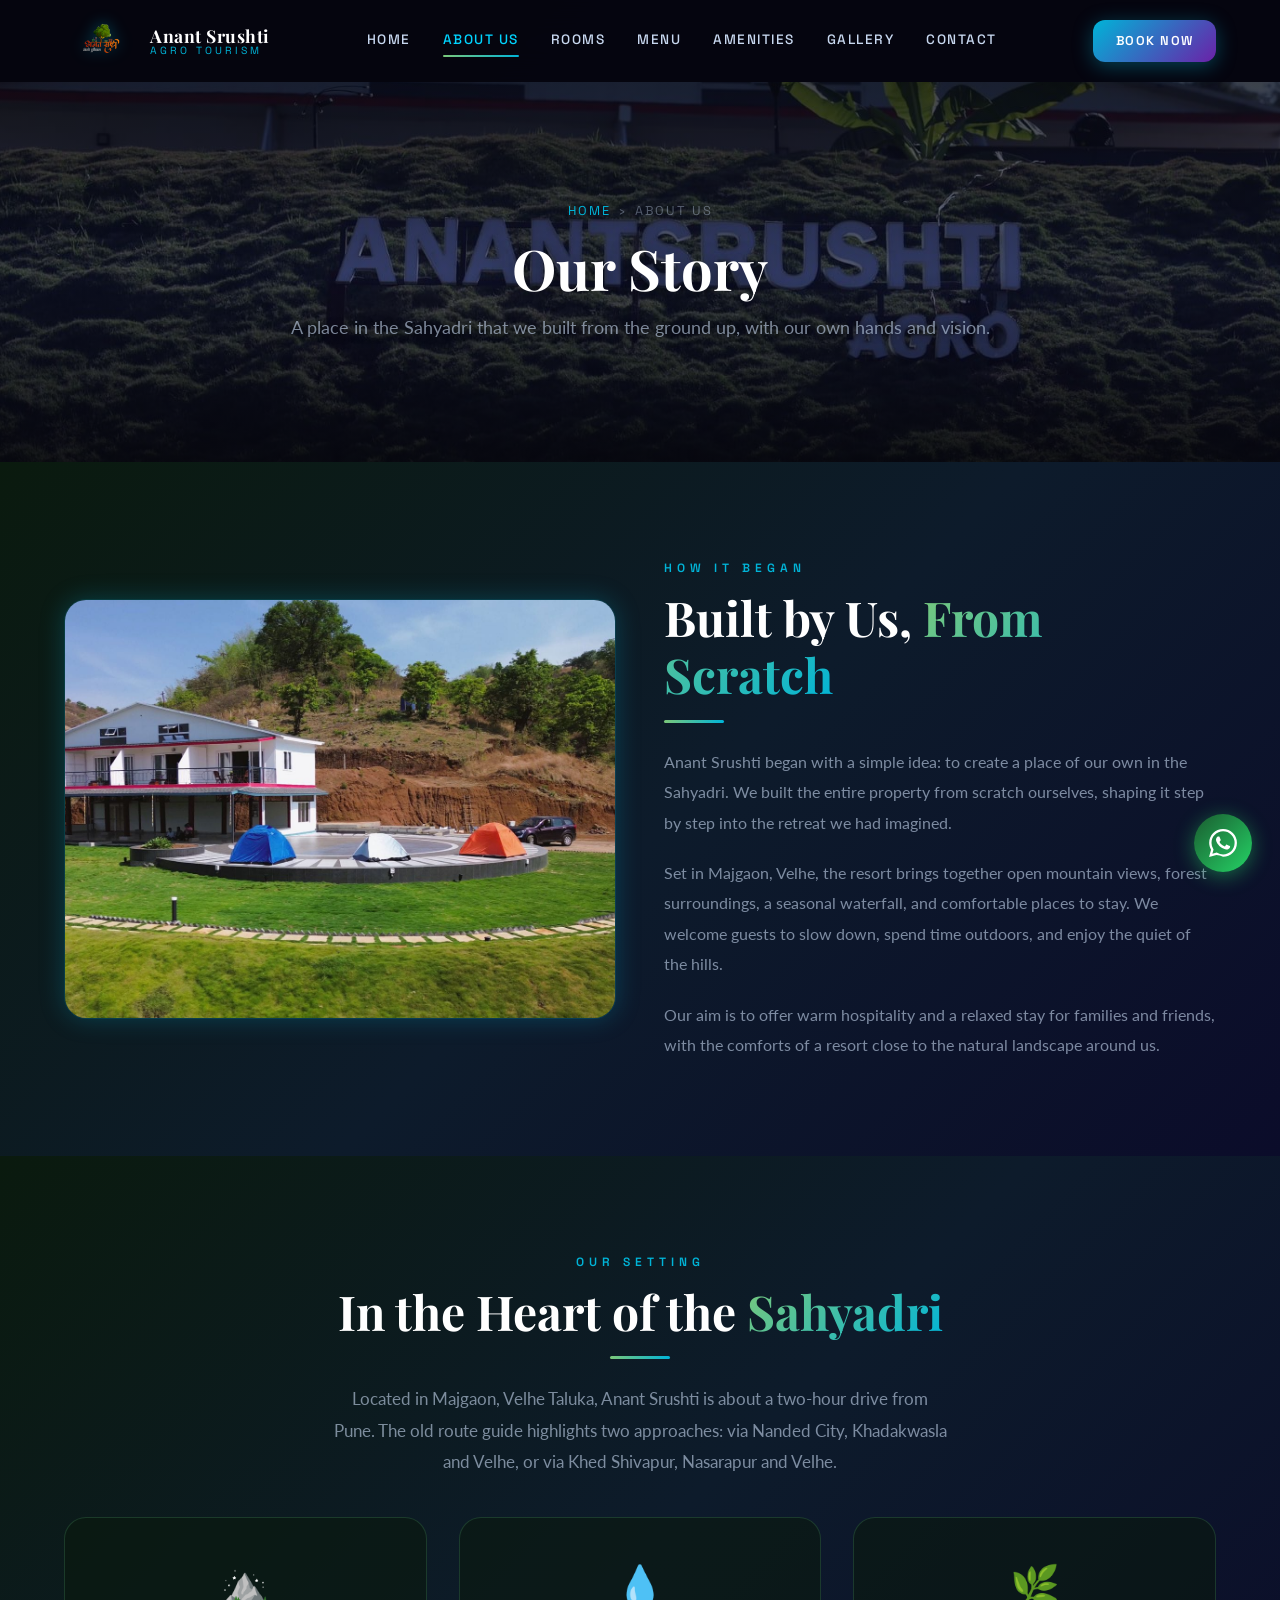
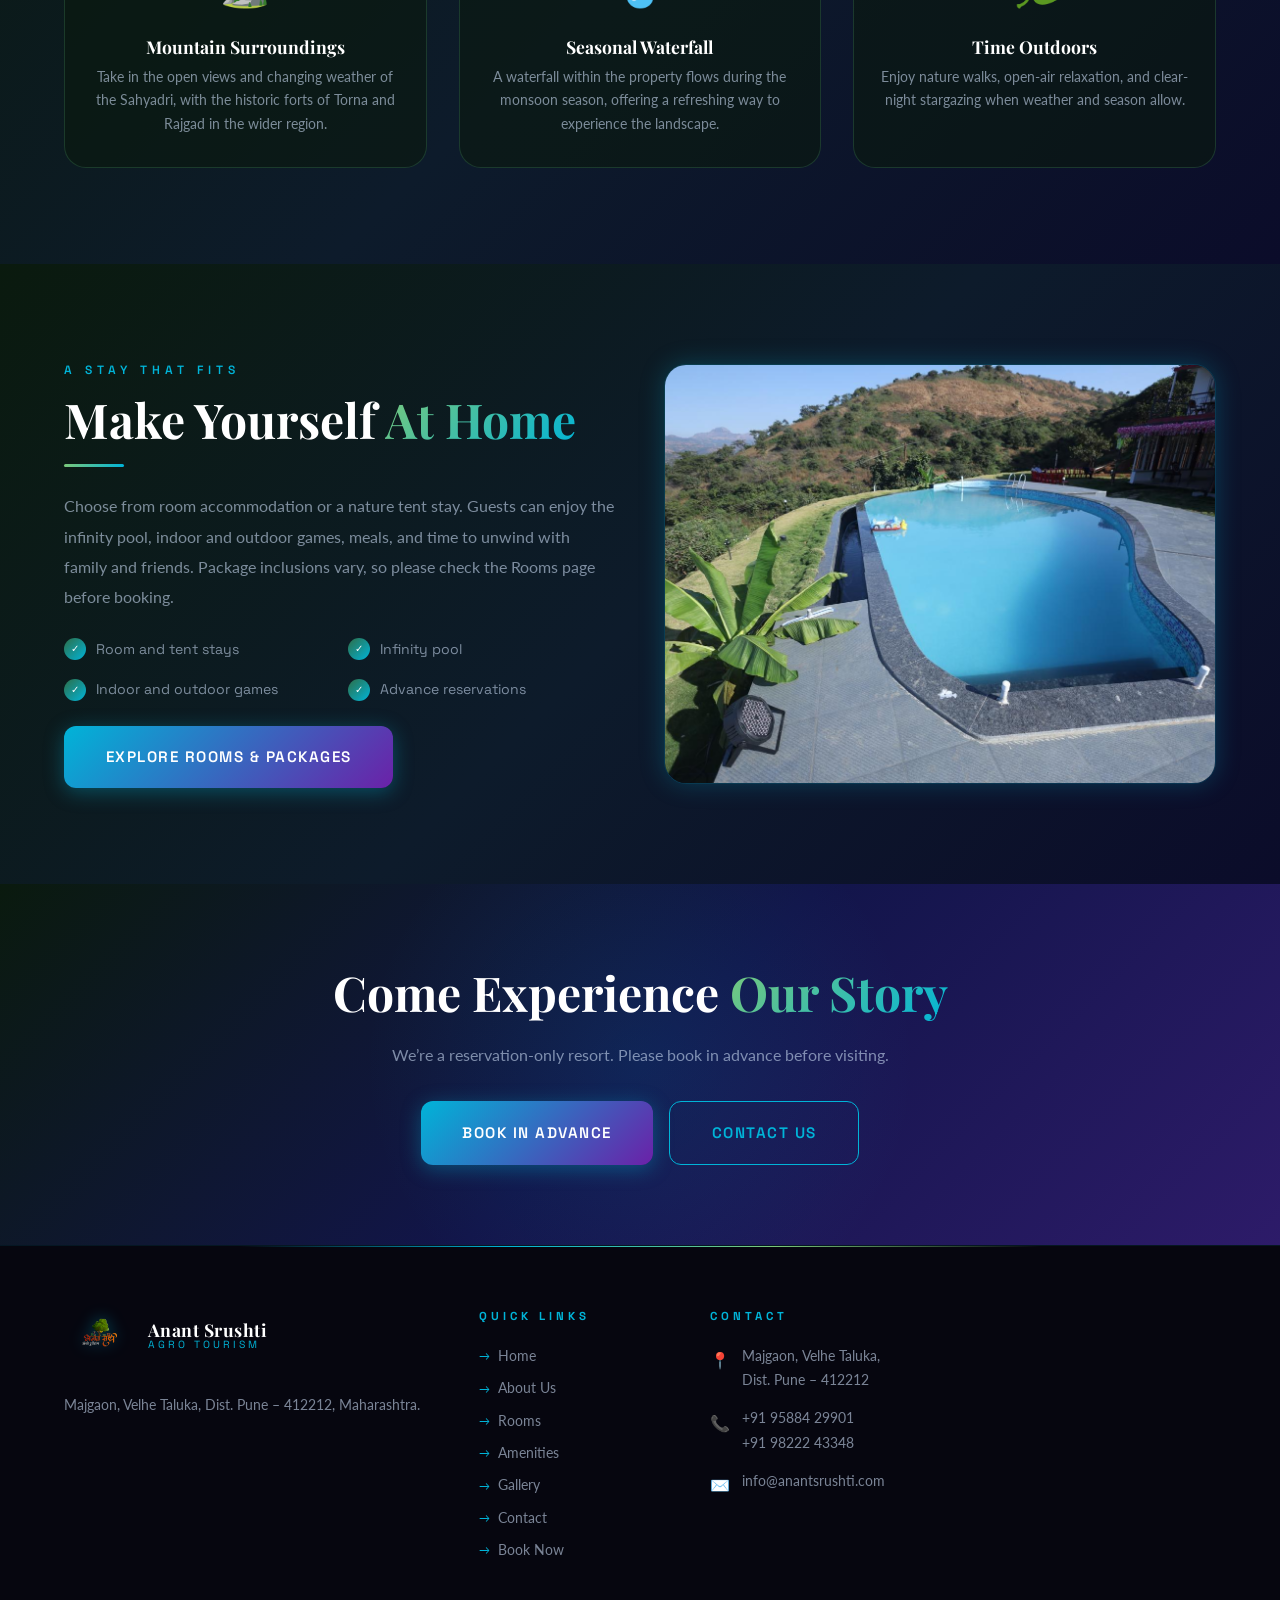
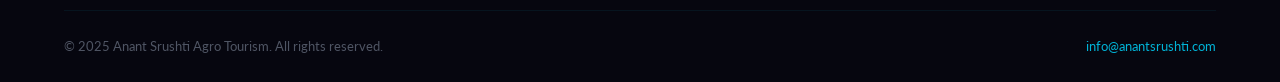
==== about.html @ 3a4d93ff "Update hotel website and booking assets Co-authored-by: Copilot <223556219+Copilot@users.noreply.git" ====
<!DOCTYPE html>
<html lang="en">
<head>
  <meta charset="UTF-8" />
  <meta name="viewport" content="width=device-width, initial-scale=1.0" />
  <meta name="description" content="Discover the story of Anant Srushti Agro Tourism in Majgaon, Velhe — a nature retreat near Pune built from the ground up by its owners." />
  <title>About Us | Anant Srushti Agro Tourism</title>
  <link rel="icon" href="assets/images/logo.png" />
  <link rel="stylesheet" href="assets/css/style.css" />
</head>
<body>
  <nav class="navbar solid" id="navbar">
    <div class="nav-container">
      <a href="index.html" class="nav-logo"><img src="assets/images/logo.png" alt="Anant Srushti Logo" /><div class="nav-logo-text"><span class="nav-logo-name">Anant Srushti</span><span class="nav-logo-sub">Agro Tourism</span></div></a>
      <div class="nav-links">
        <a href="index.html">Home</a><a href="about.html" class="active">About Us</a><a href="rooms.html">Rooms</a><a href="menu.html">Menu</a><a href="amenities.html">Amenities</a><a href="gallery.html">Gallery</a><a href="contact.html">Contact</a>
      </div>
      <a href="booking.html" class="btn btn-primary btn-sm nav-cta">Book Now</a>
      <button class="hamburger" id="hamburger" aria-label="Menu"><span></span><span></span><span></span></button>
    </div>
  </nav>
  <div class="mobile-nav" id="mobileNav">
    <a href="index.html">Home</a><a href="about.html" class="active">About Us</a><a href="rooms.html">Rooms</a><a href="menu.html">Menu</a><a href="amenities.html">Amenities</a><a href="gallery.html">Gallery</a><a href="contact.html">Contact</a><a href="booking.html" class="btn btn-primary">Book Now</a>
  </div>

  <section class="page-hero">
    <div class="page-hero-bg" style="background-image:url('Images/IMG-20261104-WA0021.jpg');"></div>
    <div class="page-hero-overlay"></div>
    <div class="container"><div class="page-hero-content">
      <div class="breadcrumb"><a href="index.html">Home</a><span>›</span><span>About Us</span></div>
      <h1>Our <span class="grad-text">Story</span></h1>
      <p>A place in the Sahyadri that we built from the ground up, with our own hands and vision.</p>
    </div></div>
  </section>

  <section class="section" style="background:linear-gradient(180deg,var(--space-deep),var(--nature-dark));">
    <div class="container">
      <div class="grid-2" style="align-items:center;gap:3rem;">
        <div data-animate="left">
          <img src="Images/Drone%20pic%201.jpg" alt="Anant Srushti set among the Sahyadri hills" loading="lazy" style="width:100%;height:420px;object-fit:cover;border-radius:var(--radius-lg);border:1px solid var(--border-glow);box-shadow:var(--shadow-glow);" />
        </div>
        <div data-animate="right">
          <span class="section-label">How It Began</span>
          <h2 class="section-title">Built by Us, <span class="grad-text">From Scratch</span></h2>
          <div class="divider"></div>
          <p style="color:var(--text-muted);line-height:1.9;margin-bottom:1.25rem;">Anant Srushti began with a simple idea: to create a place of our own in the Sahyadri. We built the entire property from scratch ourselves, shaping it step by step into the retreat we had imagined.</p>
          <p style="color:var(--text-muted);line-height:1.9;margin-bottom:1.25rem;">Set in Majgaon, Velhe, the resort brings together open mountain views, forest surroundings, a seasonal waterfall, and comfortable places to stay. We welcome guests to slow down, spend time outdoors, and enjoy the quiet of the hills.</p>
          <p style="color:var(--text-muted);line-height:1.9;">Our aim is to offer warm hospitality and a relaxed stay for families and friends, with the comforts of a resort close to the natural landscape around us.</p>
        </div>
      </div>
    </div>
  </section>

  <section class="section section-nature">
    <div class="container">
      <div class="text-center" style="margin-bottom:2.5rem;">
        <span class="section-label" data-animate>Our Setting</span>
        <h2 class="section-title" data-animate>In the Heart of the <span class="grad-text">Sahyadri</span></h2>
        <div class="divider center" data-animate></div>
        <p class="section-subtitle" style="margin:0 auto;" data-animate>Located in Majgaon, Velhe Taluka, Anant Srushti is about a two-hour drive from Pune. The old route guide highlights two approaches: via Nanded City, Khadakwasla and Velhe, or via Khed Shivapur, Nasarapur and Velhe.</p>
      </div>
      <div class="grid-3 stagger-children">
        <article class="amenity-card" data-animate><span class="amenity-icon">⛰️</span><h3>Mountain Surroundings</h3><p>Take in the open views and changing weather of the Sahyadri, with the historic forts of Torna and Rajgad in the wider region.</p></article>
        <article class="amenity-card" data-animate><span class="amenity-icon">💧</span><h3>Seasonal Waterfall</h3><p>A waterfall within the property flows during the monsoon season, offering a refreshing way to experience the landscape.</p></article>
        <article class="amenity-card" data-animate><span class="amenity-icon">🌿</span><h3>Time Outdoors</h3><p>Enjoy nature walks, open-air relaxation, and clear-night stargazing when weather and season allow.</p></article>
      </div>
    </div>
  </section>

  <section class="section" style="background:linear-gradient(180deg,var(--space-deep),var(--space-dark));">
    <div class="container">
      <div class="grid-2" style="align-items:center;gap:3rem;">
        <div data-animate="left">
          <span class="section-label">A Stay That Fits</span>
          <h2 class="section-title">Make Yourself <span class="grad-text">At Home</span></h2>
          <div class="divider"></div>
          <p style="color:var(--text-muted);line-height:1.9;margin-bottom:1.5rem;">Choose from room accommodation or a nature tent stay. Guests can enjoy the infinity pool, indoor and outdoor games, meals, and time to unwind with family and friends. Package inclusions vary, so please check the Rooms page before booking.</p>
          <div class="about-features">
            <div class="about-feature"><span class="check">✓</span> Room and tent stays</div>
            <div class="about-feature"><span class="check">✓</span> Infinity pool</div>
            <div class="about-feature"><span class="check">✓</span> Indoor and outdoor games</div>
            <div class="about-feature"><span class="check">✓</span> Advance reservations</div>
          </div>
          <a href="rooms.html" class="btn btn-primary btn-lg" style="margin-top:1.5rem;">Explore Rooms &amp; Packages</a>
        </div>
        <div data-animate="right"><img src="Images/IMG-20261104-WA0019.jpg" alt="Infinity pool at Anant Srushti" loading="lazy" style="width:100%;height:420px;object-fit:cover;border-radius:var(--radius-lg);border:1px solid var(--border-glow);box-shadow:var(--shadow-glow);" /></div>
      </div>
    </div>
  </section>

  <section class="cta-banner"><div class="container text-center">
    <h2 class="section-title" style="max-width:700px;margin:0 auto 1.25rem;" data-animate>Come Experience <span class="grad-text">Our Story</span></h2>
    <p style="color:var(--text-muted);max-width:560px;margin:0 auto 2rem;" data-animate>We’re a reservation-only resort. Please book in advance before visiting.</p>
    <div style="display:flex;gap:1rem;justify-content:center;flex-wrap:wrap;" data-animate><a href="booking.html" class="btn btn-primary btn-lg">Book in Advance</a><a href="contact.html" class="btn btn-outline btn-lg">Contact Us</a></div>
  </div></section>

  <footer>
    <div class="container"><div class="footer-grid">
      <div class="footer-brand"><a href="index.html" class="nav-logo" style="margin-bottom:1rem;display:inline-flex;"><img src="assets/images/logo.png" alt="Anant Srushti Logo" style="height:50px;"/><div class="nav-logo-text"><span class="nav-logo-name">Anant Srushti</span><span class="nav-logo-sub">Agro Tourism</span></div></a><p>Majgaon, Velhe Taluka, Dist. Pune – 412212, Maharashtra.</p></div>
      <div><h4 class="footer-heading">Quick Links</h4><ul class="footer-links"><li><a href="index.html">Home</a></li><li><a href="about.html">About Us</a></li><li><a href="rooms.html">Rooms</a></li><li><a href="amenities.html">Amenities</a></li><li><a href="gallery.html">Gallery</a></li><li><a href="contact.html">Contact</a></li><li><a href="booking.html">Book Now</a></li></ul></div>
      <div><h4 class="footer-heading">Contact</h4><div class="footer-contact-item"><span class="icon">📍</span><span>Majgaon, Velhe Taluka,<br/>Dist. Pune – 412212</span></div><div class="footer-contact-item"><span class="icon">📞</span><div><a href="tel:+919588429901">+91 95884 29901</a><br/><a href="tel:+919822243348">+91 98222 43348</a></div></div><div class="footer-contact-item"><span class="icon">✉️</span><a href="mailto:info@anantsrushti.com">info@anantsrushti.com</a></div></div>
    </div><div class="footer-bottom"><p>© 2025 Anant Srushti Agro Tourism. All rights reserved.</p><p><a href="mailto:info@anantsrushti.com">info@anantsrushti.com</a></p></div></div>
  </footer>

  <details class="whatsapp-float-wrap"><summary class="whatsapp-float" aria-label="Choose a WhatsApp number"><span class="wa-tooltip">Choose a WhatsApp number</span><svg width="28" height="28" viewBox="0 0 24 24" fill="currentColor" aria-hidden="true"><path d="M17.472 14.382c-.297-.149-1.758-.867-2.03-.967-.273-.099-.471-.148-.67.15-.197.297-.767.966-.94 1.164-.173.199-.347.223-.644.075-.297-.15-1.255-.463-2.39-1.475-.883-.788-1.48-1.761-1.653-2.059-.173-.297-.018-.458.13-.606.134-.133.298-.347.446-.52.149-.174.198-.298.298-.497.099-.198.05-.371-.025-.52-.075-.149-.669-1.612-.916-2.207-.242-.579-.487-.5-.669-.51-.173-.008-.371-.01-.57-.01-.198 0-.52.074-.792.372-.272.297-1.04 1.016-1.04 2.479 0 1.462 1.065 2.875 1.213 3.074.149.198 2.096 3.2 5.077 4.487.709.306 1.262.489 1.694.625.712.227 1.36.195 1.871.118.571-.085 1.758-.719 2.006-1.413.248-.694.248-1.289.173-1.413-.074-.124-.272-.198-.57-.347m-5.421 7.403h-.004a9.87 9.87 0 0 1-5.031-1.378l-.361-.214-3.741.982.998-3.648-.235-.374a9.86 9.86 0 0 1-1.51-5.26c.001-5.45 4.436-9.884 9.888-9.884 2.64 0 5.122 1.03 6.988 2.898a9.825 9.825 0 0 1 2.893 6.994c-.003 5.45-4.437 9.884-9.885 9.884m8.413-18.297A11.815 11.815 0 0 0 12.05 0C5.495 0 .16 5.335.157 11.892c0 2.096.547 4.142 1.588 5.945L.057 24l6.305-1.654a11.882 11.882 0 0 1 5.683 1.448h.005c6.554 0 11.89-5.335 11.893-11.893a11.821 11.821 0 0 0-3.48-8.413Z"/></svg></summary><div class="whatsapp-float-options"><a href="https://wa.me/919588429901" target="_blank" rel="noopener noreferrer">WhatsApp: +91 95884 29901</a><a href="https://wa.me/919822243348" target="_blank" rel="noopener noreferrer">WhatsApp: +91 98222 43348</a></div></details>
  <script src="assets/js/main.js"></script>
</body>
</html>
---- assets/css/style.css ----
/* ============================================================
   Anant Srushti — Cosmic Nature Theme
   "Infinite Nature, Infinite Sky"
   
   Palette:
     Space Deep   : #06060f   (near-black space)
     Space Dark   : #0b0c2a   (deep navy)
     Space Mid    : #12154a   (midnight blue)
     Nebula       : #2d1b69   (nebula purple)
     Cosmos Blue  : #1e3a5f   (cosmic blue)
     Nature Dark  : #0a1a0e   (forest black)
     Nature Green : #1a4a2e   (deep forest)
     Nature Mid   : #2d6e48   (forest green)
     Nature Light : #4a9e6b   (leaf green)
     Nature Glow  : #7bc87a   (bioluminescent)
     Star Gold    : #ffd700   (stars)
     Aurora Teal  : #00b4d8   (aurora)
     Moonlight    : #c8d8f0   (star white)
============================================================ */

/* ── Google Fonts ── */
@import url('https://fonts.googleapis.com/css2?family=Playfair+Display:ital,wght@0,400;0,600;0,700;1,400&family=Space+Grotesk:wght@300;400;500;600;700&family=Lato:wght@300;400;700&display=swap');

/* ── CSS Custom Properties ── */
:root {
  --space-deep:      #06060f;
  --space-dark:      #0b0c2a;
  --space-mid:       #12154a;
  --page-gradient:   linear-gradient(135deg, #0a1a0e 0%, #0d1b2b 52%, #0b0c2a 100%);
  --nebula:          #2d1b69;
  --nebula-pink:     #6b21a8;
  --cosmos-blue:     #1e3a5f;
  --nature-dark:     #0a1a0e;
  --nature-green:    #1a4a2e;
  --nature-mid:      #2d6e48;
  --nature-light:    #4a9e6b;
  --nature-glow:     #7bc87a;
  --star-gold:       #ffd700;
  --star-amber:      #ffb830;
  --aurora-teal:     #00b4d8;
  --aurora-bright:   #00d4ff;
  --moonlight:       #c8d8f0;
  --white:           #ffffff;
  --earth-brown:     #3d2410;
  --cosmic-cream:    #f0eef8;

  /* Semantic */
  --bg-body:         var(--space-dark);
  --text-main:       var(--moonlight);
  --text-muted:      rgba(200, 216, 240, 0.6);
  --text-dim:        rgba(200, 216, 240, 0.38);
  --border-glow:     rgba(0, 180, 216, 0.22);
  --border-nature:   rgba(75, 158, 107, 0.25);
  --shadow-sm:       0 2px 12px rgba(0,0,0,0.35);
  --shadow-md:       0 6px 30px rgba(0,0,0,0.5);
  --shadow-lg:       0 16px 60px rgba(0,0,0,0.65);
  --shadow-glow:     0 0 25px rgba(0, 180, 216, 0.25);
  --shadow-nature:   0 0 25px rgba(75, 158, 107, 0.2);
  --radius:          12px;
  --radius-lg:       22px;
  --transition:      0.35s cubic-bezier(0.4, 0, 0.2, 1);
  --nav-height:      82px;
}

/* ── Reset & Base ── */
*, *::before, *::after { box-sizing: border-box; margin: 0; padding: 0; }
html { scroll-behavior: smooth; font-size: 16px; }
body {
  font-family: 'Lato', 'Space Grotesk', sans-serif;
  background: var(--page-gradient);
  background-attachment: fixed;
  color: var(--text-main);
  line-height: 1.75;
  overflow-x: hidden;
}
img { max-width: 100%; height: auto; display: block; }
a  { text-decoration: none; color: inherit; }
ul { list-style: none; }
button { cursor: pointer; border: none; background: none; font-family: inherit; }

/* ── Starfield Animations ── */
@keyframes twinkle {
  0%, 100% { opacity: 0.15; transform: scale(1); }
  50%       { opacity: 1;    transform: scale(1.3); }
}
@keyframes twinkleSlow {
  0%, 100% { opacity: 0.08; }
  50%       { opacity: 0.6;  }
}
@keyframes shootingStar {
  0%   { transform: translate3d(0, 0, 0) rotate(-35deg); opacity: 0; }
  12%  { opacity: 1; }
  100% { transform: translate3d(-280px, 280px, 0) rotate(-35deg); opacity: 0; }
}
@keyframes nebulaPulse {
  0%, 100% { opacity: 0.12; transform: scale(1); }
  50%       { opacity: 0.22; transform: scale(1.08); }
}
@keyframes floatLeaf {
  0%, 100% { transform: translateY(0) rotate(0deg); }
  50%       { transform: translateY(-12px) rotate(3deg); }
}
@keyframes auroraSway {
  0%, 100% { opacity: 0.4; transform: scaleX(1); }
  50%       { opacity: 0.7; transform: scaleX(1.05); }
}
@keyframes scrollBounce {
  0%, 100% { transform: translateY(0); }
  50%       { transform: translateY(8px); }
}
@keyframes gradientShift {
  0%   { background-position: 0% 50%; }
  50%  { background-position: 100% 50%; }
  100% { background-position: 0% 50%; }
}

/* ── Star element (JS generated) ── */
.star {
  position: absolute;
  border-radius: 50%;
  background: #fff;
  pointer-events: none;
}
.shooting-star {
  position: absolute;
  height: 2px;
  background: linear-gradient(90deg, rgba(255,255,255,0.9), transparent);
  border-radius: 2px;
  filter: drop-shadow(0 0 3px rgba(180,220,255,0.8));
  pointer-events: none;
  z-index: 1;
}
.shooting-star::before {
  content: '';
  position: absolute;
  left: 0;
  top: 50%;
  width: 4px;
  height: 4px;
  border-radius: 50%;
  background: #fff;
  box-shadow: 0 0 7px 2px rgba(210,235,255,0.9);
  transform: translate(-50%, -50%);
}

/* ── Nebula decoration ── */
.nebula-orb {
  position: absolute;
  border-radius: 50%;
  pointer-events: none;
  animation: nebulaPulse 8s ease-in-out infinite;
}

/* ── Typography ── */
h1, h2, h3, h4, h5 {
  font-family: 'Playfair Display', serif;
  line-height: 1.2;
  color: var(--white);
}
.font-grotesk { font-family: 'Space Grotesk', sans-serif; }

.section-label {
  font-family: 'Space Grotesk', sans-serif;
  font-size: 0.75rem;
  font-weight: 600;
  letter-spacing: 5px;
  text-transform: uppercase;
  color: var(--aurora-teal);
  display: block;
  margin-bottom: 0.6rem;
}
.section-title {
  font-size: clamp(2rem, 4vw, 3rem);
  font-weight: 700;
  margin-bottom: 1rem;
}
.section-title .grad-text {
  background: linear-gradient(135deg, var(--nature-glow), var(--aurora-teal), var(--star-gold));
  background-size: 200% 200%;
  -webkit-background-clip: text;
  -webkit-text-fill-color: transparent;
  background-clip: text;
  animation: gradientShift 5s ease infinite;
}
.section-subtitle {
  font-size: 1.05rem;
  color: var(--text-muted);
  max-width: 620px;
  line-height: 1.85;
}

/* ── Utility ── */
.container { max-width: 1200px; margin: 0 auto; padding: 0 1.5rem; }
.text-center { text-align: center; }
.text-aurora { color: var(--aurora-teal); }
.text-gold   { color: var(--star-gold); }
.text-nature { color: var(--nature-glow); }

.section       { padding: 6rem 0; }
.section-sm    { padding: 3.5rem 0; }
.section-dark  { background: var(--space-deep); }
.section-space { background: linear-gradient(180deg, var(--space-dark) 0%, var(--space-mid) 100%); }
.section-nature { background: linear-gradient(180deg, var(--nature-dark) 0%, var(--nature-green) 100%); }
.section-blend {
  background: linear-gradient(180deg, var(--nature-dark) 0%, var(--space-mid) 60%, var(--space-dark) 100%);
}

.divider {
  width: 60px; height: 3px;
  background: linear-gradient(90deg, var(--nature-glow), var(--aurora-teal));
  border-radius: 2px;
  margin: 0.75rem 0 1.5rem;
}
.divider.center { margin: 0.75rem auto 1.5rem; }

/* ── Glass Card ── */
.glass-card {
  background: rgba(11, 12, 42, 0.65);
  backdrop-filter: blur(14px);
  -webkit-backdrop-filter: blur(14px);
  border: 1px solid var(--border-glow);
  border-radius: var(--radius-lg);
  transition: var(--transition);
}
.glass-card:hover {
  border-color: rgba(0, 212, 255, 0.45);
  box-shadow: var(--shadow-glow);
  transform: translateY(-4px);
}
.glass-card-nature {
  background: rgba(10, 26, 14, 0.7);
  backdrop-filter: blur(14px);
  -webkit-backdrop-filter: blur(14px);
  border: 1px solid var(--border-nature);
  border-radius: var(--radius-lg);
  transition: var(--transition);
}
.glass-card-nature:hover {
  border-color: rgba(123, 200, 122, 0.5);
  box-shadow: var(--shadow-nature);
  transform: translateY(-4px);
}

/* ── Buttons ── */
.btn {
  display: inline-flex;
  align-items: center;
  gap: 0.5rem;
  padding: 0.9rem 2rem;
  border-radius: var(--radius);
  font-family: 'Space Grotesk', sans-serif;
  font-weight: 600;
  font-size: 0.88rem;
  letter-spacing: 1.5px;
  text-transform: uppercase;
  transition: var(--transition);
}
.btn-primary {
  background: linear-gradient(135deg, var(--aurora-teal), var(--nebula-pink));
  color: var(--white);
  box-shadow: 0 4px 20px rgba(0,180,216,0.35);
}
.btn-primary:hover {
  background: linear-gradient(135deg, var(--aurora-bright), var(--nebula));
  transform: translateY(-2px);
  box-shadow: 0 8px 30px rgba(0,180,216,0.55);
}
.btn-nature {
  background: linear-gradient(135deg, var(--nature-mid), var(--nature-light));
  color: var(--white);
  box-shadow: 0 4px 20px rgba(45,110,72,0.4);
}
.btn-nature:hover {
  background: linear-gradient(135deg, var(--nature-light), var(--nature-glow));
  transform: translateY(-2px);
  box-shadow: 0 8px 30px rgba(75,158,107,0.5);
}
.btn-outline {
  border: 1.5px solid var(--aurora-teal);
  color: var(--aurora-teal);
  background: transparent;
}
.btn-outline:hover {
  background: rgba(0,180,216,0.12);
  transform: translateY(-2px);
  box-shadow: 0 4px 18px rgba(0,180,216,0.25);
}
.btn-outline-white {
  border: 1.5px solid rgba(255,255,255,0.6);
  color: var(--white);
  background: transparent;
}
.btn-outline-white:hover {
  background: rgba(255,255,255,0.1);
  transform: translateY(-2px);
}
.btn-gold {
  background: linear-gradient(135deg, var(--star-amber), var(--star-gold));
  color: var(--space-deep);
  font-weight: 700;
}
.btn-gold:hover {
  transform: translateY(-2px);
  box-shadow: 0 8px 25px rgba(255,215,0,0.45);
}
.btn-sm { padding: 0.6rem 1.4rem; font-size: 0.8rem; }
.btn-lg { padding: 1.1rem 2.6rem; font-size: 0.95rem; }

/* ── Grid helpers ── */
.grid-2 { display: grid; grid-template-columns: repeat(2, 1fr); gap: 2rem; }
.grid-3 { display: grid; grid-template-columns: repeat(3, 1fr); gap: 2rem; }
.grid-4 { display: grid; grid-template-columns: repeat(4, 1fr); gap: 1.5rem; }

/* ── Navbar ── */
.navbar {
  position: fixed;
  top: 0; left: 0; right: 0;
  z-index: 1000;
  height: var(--nav-height);
  display: flex;
  align-items: center;
  background: transparent;
  transition: var(--transition);
}
.navbar.scrolled {
  background: rgba(6, 6, 15, 0.92);
  backdrop-filter: blur(16px);
  -webkit-backdrop-filter: blur(16px);
  box-shadow: 0 4px 30px rgba(0,0,0,0.5), 0 1px 0 rgba(0,180,216,0.15);
}
.navbar.solid {
  background: rgba(6, 6, 15, 0.97);
  backdrop-filter: blur(16px);
}
.navbar:not(.scrolled):not(.solid) .nav-links a {
  color: #ffffff;
  text-shadow: 0 1px 6px rgba(0,0,0,0.7);
}
.nav-container {
  max-width: 1200px;
  margin: 0 auto;
  padding: 0 1.5rem;
  display: flex;
  align-items: center;
  justify-content: space-between;
  width: 100%;
}
.nav-logo {
  display: flex;
  align-items: center;
  gap: 0.85rem;
}
.nav-logo img {
  height: 52px;
  width: auto;
  filter: drop-shadow(0 0 8px rgba(0,180,216,0.4));
}
.nav-logo-text { display: flex; flex-direction: column; line-height: 1.1; }
.nav-logo-name {
  font-family: 'Playfair Display', serif;
  font-size: 1.1rem;
  font-weight: 700;
  color: var(--white);
  letter-spacing: 0.5px;
}
.nav-logo-sub {
  font-family: 'Space Grotesk', sans-serif;
  font-size: 0.65rem;
  letter-spacing: 3px;
  text-transform: uppercase;
  color: var(--aurora-teal);
}
.nav-links {
  display: flex;
  align-items: center;
  gap: 2rem;
}
.nav-links a {
  font-family: 'Space Grotesk', sans-serif;
  font-size: 0.85rem;
  font-weight: 500;
  letter-spacing: 1.5px;
  text-transform: uppercase;
  color: var(--moonlight);
  transition: var(--transition);
  position: relative;
  padding-bottom: 2px;
}
.nav-links a::after {
  content: '';
  position: absolute;
  bottom: -3px; left: 0;
  width: 0; height: 2px;
  background: linear-gradient(90deg, var(--nature-glow), var(--aurora-teal));
  border-radius: 1px;
  transition: width var(--transition);
}
.nav-links a:hover, .nav-links a.active { color: var(--aurora-bright); }
.nav-links a:hover::after, .nav-links a.active::after { width: 100%; }

/* Hamburger */
.hamburger {
  display: none;
  flex-direction: column;
  gap: 5px;
  width: 32px;
  padding: 4px;
  cursor: pointer;
}
.hamburger span {
  display: block;
  width: 100%;
  height: 2px;
  background: var(--moonlight);
  border-radius: 2px;
  transition: var(--transition);
}
.hamburger.open span:nth-child(1) { transform: translateY(7px) rotate(45deg); }
.hamburger.open span:nth-child(2) { opacity: 0; }
.hamburger.open span:nth-child(3) { transform: translateY(-7px) rotate(-45deg); }

/* Hidden form spam-trap field */
.form-honeypot {
  position: absolute;
  width: 1px;
  height: 1px;
  padding: 0;
  margin: -1px;
  overflow: hidden;
  clip: rect(0, 0, 0, 0);
  white-space: nowrap;
  border: 0;
}

/* Mobile Nav */
.mobile-nav {
  display: none;
  position: fixed;
  top: var(--nav-height);
  left: 0; right: 0;
  background: rgba(6, 6, 15, 0.98);
  backdrop-filter: blur(20px);
  border-bottom: 1px solid var(--border-glow);
  padding: 1.5rem;
  display: flex;
  flex-direction: column;
  gap: 0.25rem;
  z-index: 999;
  transform: translateY(-110%);
  visibility: hidden;
  pointer-events: none;
  transition: transform 0.4s cubic-bezier(0.4, 0, 0.2, 1), visibility 0s linear 0.4s;
}
.mobile-nav.open {
  transform: translateY(0);
  visibility: visible;
  pointer-events: auto;
  transition-delay: 0s;
}
.mobile-nav a {
  font-family: 'Space Grotesk', sans-serif;
  font-size: 1rem;
  font-weight: 500;
  color: var(--moonlight);
  padding: 0.85rem 1rem;
  border-radius: var(--radius);
  transition: var(--transition);
  letter-spacing: 1px;
}
.mobile-nav a:hover, .mobile-nav a.active {
  color: var(--aurora-bright);
  background: rgba(0,180,216,0.08);
}
.mobile-nav .btn { margin-top: 0.5rem; justify-content: center; }

/* ── Page Hero (sub-pages) ── */
.page-hero {
  position: relative;
  height: 380px;
  margin-top: var(--nav-height);
  overflow: hidden;
  display: flex;
  align-items: center;
}
.page-hero-bg {
  position: absolute;
  inset: 0;
  background-size: cover;
  background-position: center;
  transform: scale(1.05);
  transition: transform 0.6s ease;
}
.page-hero-overlay {
  position: absolute;
  inset: 0;
  background: linear-gradient(
    to bottom,
    rgba(6,6,15,0.75) 0%,
    rgba(11,12,42,0.55) 50%,
    rgba(6,6,15,0.85) 100%
  );
}
.page-hero-content {
  position: relative;
  z-index: 2;
  text-align: center;
  width: 100%;
  padding: 2rem 1.5rem;
}
.page-hero h1 {
  font-size: clamp(2rem, 5vw, 3.5rem);
  font-weight: 700;
  color: var(--white);
  text-shadow: 0 2px 20px rgba(0,0,0,0.5);
}
.page-hero p {
  font-size: 1.1rem;
  color: var(--text-muted);
  margin-top: 0.75rem;
  text-shadow: 0 1px 8px rgba(0,0,0,0.75);
}
.breadcrumb {
  display: flex;
  align-items: center;
  justify-content: center;
  gap: 0.5rem;
  font-family: 'Space Grotesk', sans-serif;
  font-size: 0.8rem;
  letter-spacing: 2px;
  text-transform: uppercase;
  color: var(--text-dim);
  margin-bottom: 0.75rem;
}
.breadcrumb a { color: var(--aurora-teal); }
.breadcrumb span { color: var(--text-dim); }

/* ── HERO ── */
.hero {
  position: relative;
  min-height: 100vh;
  display: flex;
  align-items: center;
  overflow: hidden;
}
.hero-bg {
  position: absolute;
  inset: 0;
  background-size: cover;
  background-position: center center;
  transform: scale(1.08);
  transition: transform 0.1s linear;
}
.hero-overlay {
  position: absolute;
  inset: 0;
  background: rgba(0,0,0,0.16);
}
/* Star canvas layer on hero */
.star-canvas {
  position: absolute;
  inset: 0;
  pointer-events: none;
  z-index: 1;
  overflow: hidden;
}
.hero-content {
  position: relative;
  z-index: 3;
  max-width: 780px;
}
@media (min-width: 769px) {
  .hero-content::before {
    content: '';
    position: absolute;
    z-index: -1;
    inset: -2rem -3rem;
    background: radial-gradient(ellipse at center, rgba(0,0,0,0.72) 0%, rgba(0,0,0,0.48) 58%, transparent 100%);
    filter: blur(8px);
    pointer-events: none;
  }
}
.hero-badge {
  display: inline-flex;
  align-items: center;
  gap: 0.6rem;
  background: rgba(0,180,216,0.18);
  border: 1px solid rgba(0,212,255,0.48);
  border-radius: 50px;
  padding: 0.45rem 1.2rem;
  font-family: 'Space Grotesk', sans-serif;
  font-size: 0.75rem;
  letter-spacing: 3px;
  text-transform: uppercase;
  color: var(--aurora-bright);
  text-shadow: 0 1px 5px rgba(0,0,0,0.65);
  margin-bottom: 1.5rem;
}
.hero-badge .dot {
  width: 7px; height: 7px;
  background: var(--nature-glow);
  border-radius: 50%;
  animation: twinkle 2s ease-in-out infinite;
}
.hero h1 {
  font-size: clamp(2.8rem, 6vw, 5rem);
  font-weight: 700;
  color: var(--white);
  line-height: 1.1;
  margin-bottom: 0.75rem;
  text-shadow: 0 4px 30px rgba(0,0,0,0.55);
}
.hero h1 em {
  font-style: italic;
  color: #7dd3fc;
  -webkit-text-fill-color: #7dd3fc;
  text-shadow: 0 2px 18px rgba(56, 189, 248, 0.3);
}
.hero-tagline {
  font-family: 'Space Grotesk', sans-serif;
  font-size: 0.85rem;
  letter-spacing: 4px;
  text-transform: uppercase;
  color: var(--aurora-bright);
  margin-bottom: 1.25rem;
}
.hero-desc {
  font-size: 1.1rem;
  color: #f4f8ff;
  text-shadow: 0 1px 8px rgba(0,0,0,0.8);
  max-width: 580px;
  margin-bottom: 2.25rem;
  line-height: 1.9;
}
.hero-btns { display: flex; gap: 1rem; flex-wrap: wrap; margin-bottom: 3rem; }
.hero-stats {
  display: flex;
  gap: 2.5rem;
  flex-wrap: wrap;
  padding-top: 1.5rem;
  border-top: 1px solid rgba(0,180,216,0.15);
}
.hero-stat-val {
  display: block;
  font-family: 'Playfair Display', serif;
  font-size: 1.9rem;
  font-weight: 700;
  color: var(--star-gold);
  line-height: 1;
}
.hero-stat-infinity {
  font-family: 'Lato', sans-serif;
  font-size: 3rem;
  line-height: 0.8;
}
.hero-stat-lab {
  display: block;
  font-family: 'Space Grotesk', sans-serif;
  font-size: 0.7rem;
  letter-spacing: 2px;
  text-transform: uppercase;
  color: rgba(255,255,255,0.94);
  text-shadow: 0 1px 5px rgba(0,0,0,0.9);
  margin-top: 0.3rem;
}
.hero-scroll-hint {
  position: absolute;
  bottom: 2rem;
  left: 50%;
  transform: translateX(-50%);
  z-index: 3;
  display: flex;
  flex-direction: column;
  align-items: center;
  gap: 0.5rem;
  color: #ffffff;
  text-shadow: 0 1px 7px rgba(0,0,0,1), 0 0 14px rgba(0,0,0,0.85);
  font-family: 'Space Grotesk', sans-serif;
  font-size: 0.7rem;
  letter-spacing: 3px;
  text-transform: uppercase;
  opacity: 1;
  visibility: visible;
  transition: opacity 0.3s ease, visibility 0s linear 0s;
}
.hero-scroll-hint.is-hidden {
  opacity: 0;
  visibility: hidden;
  pointer-events: none;
  transition: opacity 0.3s ease, visibility 0s linear 0.3s;
}
.scroll-mouse {
  width: 22px; height: 36px;
  border: 2px solid rgba(126,235,255,0.95);
  border-radius: 11px;
  position: relative;
  box-shadow: 0 0 12px rgba(0,212,255,0.45);
  animation: scrollBounce 2s ease-in-out infinite;
}
.scroll-mouse::after {
  content: '';
  position: absolute;
  top: 5px; left: 50%;
  transform: translateX(-50%);
  width: 4px; height: 8px;
  background: #b9f5ff;
  border-radius: 2px;
  animation: scrollBounce 2s ease-in-out infinite;
}

/* Aurora line accent on hero bottom */
.hero::after {
  content: '';
  position: absolute;
  bottom: 0; left: 0; right: 0;
  height: 2px;
  background: linear-gradient(90deg, transparent, var(--nature-glow), var(--aurora-teal), var(--nebula-pink), transparent);
  animation: auroraSway 6s ease-in-out infinite;
  z-index: 4;
}

/* ── Highlights Strip ── */
.highlights {
  background: linear-gradient(135deg, var(--nature-dark) 0%, var(--space-mid) 100%);
  padding: 3rem 0;
  position: relative;
  overflow: hidden;
}
.highlights::before {
  content: '';
  position: absolute;
  inset: 0;
  background: url("data:image/svg+xml,%3Csvg width='60' height='60' viewBox='0 0 60 60' xmlns='http://www.w3.org/2000/svg'%3E%3Cg fill='none' fill-rule='evenodd'%3E%3Cg fill='%2300b4d8' fill-opacity='0.04'%3E%3Ccircle cx='30' cy='30' r='1'/%3E%3C/g%3E%3C/g%3E%3C/svg%3E");
}
.highlight-card {
  display: flex;
  flex-direction: column;
  align-items: center;
  text-align: center;
  padding: 1.75rem 1.25rem;
  border-radius: var(--radius);
  border: 1px solid rgba(0,180,216,0.12);
  background: rgba(11,12,42,0.5);
  transition: var(--transition);
  position: relative;
  overflow: hidden;
}
.highlight-card::before {
  content: '';
  position: absolute;
  inset: 0;
  background: radial-gradient(circle at center, rgba(0,180,216,0.06), transparent 70%);
  opacity: 0;
  transition: var(--transition);
}
.highlight-card:hover { border-color: rgba(0,180,216,0.35); transform: translateY(-3px); }
.highlight-card:hover::before { opacity: 1; }
.highlight-icon {
  font-size: 2.2rem;
  margin-bottom: 0.75rem;
  display: block;
  filter: drop-shadow(0 0 8px rgba(0,180,216,0.5));
}
.highlight-title {
  font-family: 'Space Grotesk', sans-serif;
  font-size: 0.95rem;
  font-weight: 600;
  color: var(--white);
  margin-bottom: 0.35rem;
}
.highlight-text {
  font-size: 0.82rem;
  color: var(--text-muted);
  line-height: 1.6;
}

/* ── About Section ── */
.about-grid {
  display: grid;
  grid-template-columns: 1.6fr 0.8fr;
  gap: 2rem;
  align-items: center;
}
.about-img-wrapper {
  position: relative;
}
.about-photo-frame {
  width: 100%;
  aspect-ratio: 1339 / 753;
  overflow: hidden;
  border-radius: var(--radius-lg);
  border: 1px solid var(--border-glow);
  box-shadow: var(--shadow-lg), var(--shadow-glow);
}
.about-img-wrapper img {
  display: block;
  width: 100%;
  height: 100%;
  object-fit: cover;
  transform: none;
}
.about-img-wrapper::before {
  content: '';
  position: absolute;
  inset: -8px;
  border-radius: calc(var(--radius-lg) + 8px);
  background: linear-gradient(135deg, rgba(0,180,216,0.15), rgba(123,200,122,0.1), rgba(45,27,105,0.2));
  z-index: -1;
}
.about-badge {
  position: absolute;
  bottom: 1.5rem;
  right: -1.5rem;
  background: linear-gradient(135deg, var(--nature-mid), var(--nebula));
  color: var(--white);
  padding: 1.1rem 1.5rem;
  border-radius: var(--radius);
  font-family: 'Space Grotesk', sans-serif;
  text-align: center;
  box-shadow: var(--shadow-md);
  border: 1px solid rgba(0,180,216,0.2);
  text-decoration: none;
}
.about-badge strong { display: block; font-size: 1.6rem; font-weight: 700; color: var(--star-gold); }
.about-badge span   { font-size: 0.72rem; letter-spacing: 2px; text-transform: uppercase; color: var(--moonlight); }
.about-features {
  display: grid;
  grid-template-columns: 1fr 1fr;
  gap: 1rem;
  margin-top: 1.5rem;
}
.about-feature {
  display: flex;
  align-items: center;
  gap: 0.65rem;
  font-family: 'Space Grotesk', sans-serif;
  font-size: 0.88rem;
  color: var(--text-muted);
}
.about-feature .check {
  width: 22px; height: 22px;
  background: linear-gradient(135deg, var(--nature-mid), var(--aurora-teal));
  border-radius: 50%;
  display: flex; align-items: center; justify-content: center;
  font-size: 0.65rem;
  color: white;
  flex-shrink: 0;
}

/* ── Room Cards ── */
.room-card {
  display: flex;
  flex-direction: column;
  height: 100%;
  border-radius: var(--radius-lg);
  overflow: hidden;
  background: rgba(6,6,15,0.8);
  border: 1px solid var(--border-glow);
  transition: var(--transition);
}
.room-card:hover {
  border-color: rgba(0,212,255,0.4);
  box-shadow: var(--shadow-glow), var(--shadow-lg);
  transform: translateY(-6px);
}
.room-card .room-img-wrap { flex: 0 0 auto; }
.room-card .room-body { display: flex; flex: 1; flex-direction: column; }
.room-card-pricing { display: grid; grid-template-columns: minmax(0, 1fr) auto; align-items: center; gap: 0.75rem; margin-top: auto; padding-top: 1rem; }
.room-card-price-copy { min-width: 0; }
.room-card-child-price { font-size: 0.72rem; color: var(--text-muted); margin-top: 0.2rem; line-height: 1.55; }
.room-card-book { min-width: 112px; justify-content: center; white-space: nowrap; padding-left: 0.8rem; padding-right: 0.8rem; letter-spacing: 1px; }
.room-img-wrap { position: relative; overflow: hidden; }
.room-img-wrap img {
  width: 100%;
  height: 260px;
  object-fit: cover;
  transition: transform 0.6s ease;
}
.room-card:hover .room-img-wrap img { transform: scale(1.06); }
.room-badge {
  position: absolute;
  top: 1rem; left: 1rem;
  background: linear-gradient(135deg, var(--nature-mid), var(--aurora-teal));
  color: var(--white);
  font-family: 'Space Grotesk', sans-serif;
  font-size: 0.7rem;
  font-weight: 600;
  letter-spacing: 2px;
  text-transform: uppercase;
  padding: 0.35rem 0.85rem;
  border-radius: 50px;
}
.room-body { padding: 1.75rem; }
.room-body h3 { font-size: 1.3rem; color: var(--white); margin-bottom: 0.5rem; }
.room-body p  { font-size: 0.9rem; color: var(--text-muted); margin-bottom: 1.25rem; line-height: 1.8; }
.room-price {
  font-family: 'Playfair Display', serif;
  font-size: 1.7rem;
  color: var(--star-gold);
  font-weight: 700;
}
.room-price span { font-size: 0.8rem; font-family: 'Space Grotesk', sans-serif; color: var(--text-muted); font-weight: 400; }
.room-tags { display: flex; flex-wrap: wrap; gap: 0.4rem; margin: 1rem 0; }
.room-tag {
  background: rgba(0,180,216,0.1);
  border: 1px solid rgba(0,180,216,0.2);
  color: var(--aurora-teal);
  font-family: 'Space Grotesk', sans-serif;
  font-size: 0.72rem;
  padding: 0.25rem 0.7rem;
  border-radius: 50px;
}
.room-tag.green {
  background: rgba(75,158,107,0.1);
  border-color: rgba(75,158,107,0.25);
  color: var(--nature-glow);
}
.accommodation-types { display: grid; grid-template-columns: repeat(2, minmax(0, 1fr)); gap: 1.25rem; max-width: 850px; margin: 2rem auto 0; }
.accommodation-type-card { display: flex; align-items: center; gap: 1rem; padding: 1.2rem 1.4rem; color: var(--white); text-align: left; transition: var(--transition); }
.accommodation-type-card:hover { transform: translateY(-3px); border-color: var(--aurora-teal); }
.accommodation-type-card > span { font-size: 1.8rem; }
.accommodation-type-card h3 { color: var(--white); font: 600 1rem 'Space Grotesk',sans-serif; margin-bottom: 0.25rem; }
.accommodation-type-card p { color: var(--text-muted); font-size: 0.82rem; }
.accommodation-type-card b { margin-left: auto; color: var(--aurora-bright); font-size: 1.3rem; }
.accommodation-group-heading { margin: 0 auto 3rem; padding: 1.25rem 1.5rem; max-width: 900px; text-align: center; border-top: 1px solid var(--border-glow); border-bottom: 1px solid var(--border-glow); scroll-margin-top: calc(var(--nav-height) + 1.5rem); }
.accommodation-group-heading p { margin-top: 0.45rem; color: var(--text-muted); font-size: 0.88rem; }
.room-photo-gallery { margin: 0 auto 3.5rem; }
.room-gallery-heading { display: flex; align-items: end; justify-content: space-between; gap: 1rem; margin-bottom: 1.25rem; }
.room-gallery-heading .section-title { margin-bottom: 0; font-size: clamp(1.7rem,3vw,2.35rem); }
.room-gallery-controls { display: flex; gap: 0.6rem; }
.room-gallery-arrow { width: 42px; height: 42px; display: grid; place-items: center; border: 1px solid var(--border-glow); border-radius: 50%; background: rgba(255,255,255,0.06); color: var(--white); font-size: 1.7rem; cursor: pointer; transition: var(--transition); }
.room-gallery-arrow:hover { background: var(--aurora-teal); color: var(--space-dark); }
.room-gallery-track { --room-gallery-gap: 1rem; display: flex; gap: var(--room-gallery-gap); overflow-x: auto; padding: 0.2rem 0 0.85rem; scroll-snap-type: x mandatory; scroll-behavior: smooth; scrollbar-width: none; overscroll-behavior-x: contain; }
.room-gallery-track::-webkit-scrollbar { display: none; }
.room-gallery-slide { flex: 0 0 calc((100% - 2 * var(--room-gallery-gap)) / 3); min-width: 0; overflow: hidden; border: 1px solid var(--border-glow); border-radius: var(--radius-lg); background: rgba(6,6,15,0.8); scroll-snap-align: start; }
.room-gallery-slide img { display: block; width: 100%; height: 250px; object-fit: cover; }
.room-gallery-slide img { cursor: zoom-in; }
.room-gallery-slide figcaption { padding: 0.75rem 1rem; color: var(--moonlight); font: 500 0.82rem 'Space Grotesk',sans-serif; }
.room-packages-grid { display: grid; grid-template-columns: repeat(2, minmax(0, 1fr)); gap: 1.5rem; align-items: stretch; margin-bottom: 5rem; }
.room-package-card { display: flex; flex-direction: column; padding: clamp(1.2rem,2.2vw,2rem); scroll-margin-top: calc(var(--nav-height) + 1.5rem); }
.room-package-card .section-title { margin-bottom: 0.75rem; font-size: clamp(1.7rem,2.5vw,2.3rem); }
.room-package-description { min-height: 5rem; margin-bottom: 1.25rem; color: var(--text-muted); font-size: 0.9rem; line-height: 1.75; }
.room-package-pricebox { padding: 1.2rem; margin-bottom: 1.25rem; border: 1px solid var(--border-glow); border-radius: var(--radius-lg); background: rgba(6,6,15,0.55); }
.room-package-pricebox h3,.room-package-includes-title { margin-bottom: 0.75rem; color: var(--aurora-teal); font: 600 0.78rem 'Space Grotesk',sans-serif; letter-spacing: 1.5px; text-transform: uppercase; }
.room-package-includes-title { color: var(--nature-glow); }
.room-package-includes { display: grid; grid-template-columns: repeat(2, minmax(0, 1fr)); gap: 0.5rem; margin-bottom: 1.5rem; }
.room-package-card > .btn { align-self: center; margin-top: auto; }
#tent .btn { display: flex; width: fit-content; margin: 0 auto; }
.tent-slideshow-img { transition: opacity 0.45s ease; }
.tent-slideshow-img.is-fading { opacity: 0.15; }

/* ── Experience / Stargazing section ── */
.experience-strip {
  position: relative;
  padding: 6rem 0;
  background-attachment: fixed;
  background-size: cover;
  background-position: center;
  overflow: hidden;
}
.experience-strip .overlay {
  position: absolute;
  inset: 0;
  background: rgba(0,0,0,0.18);
}
.home-signature-experience .overlay {
  background: linear-gradient(
    to top,
    rgba(6,6,15,0.88) 0%,
    rgba(45,27,105,0.44) 50%,
    rgba(6,6,15,0.82) 100%
  );
}
.experience-strip .star-canvas { z-index: 1; }
.experience-strip .container { position: relative; z-index: 2; }

/* ── Testimonials ── */
.testimonial-card {
  padding: 2rem;
  border-radius: var(--radius-lg);
  background: rgba(11,12,42,0.7);
  border: 1px solid var(--border-glow);
  position: relative;
  transition: var(--transition);
}
.testimonial-card:hover { border-color: rgba(0,212,255,0.35); }
.testimonial-card::before {
  content: '"';
  position: absolute;
  top: -0.5rem; left: 1.5rem;
  font-family: 'Playfair Display', serif;
  font-size: 5rem;
  color: var(--aurora-teal);
  opacity: 0.2;
  line-height: 1;
}
.testimonial-text { font-size: 0.95rem; color: var(--text-muted); line-height: 1.9; margin-bottom: 1.5rem; font-style: italic; }
.reviews-carousel { position: relative; padding: 0 3.25rem; }
.reviews-track {
  --review-gap: 1.25rem;
  display: flex;
  gap: var(--review-gap);
  overflow-x: auto;
  overflow-y: hidden;
  scroll-snap-type: x mandatory;
  scroll-behavior: smooth;
  scrollbar-width: none;
  overscroll-behavior-x: contain;
  padding: 0.5rem 0 1rem;
}
.reviews-track::-webkit-scrollbar { display: none; }
.reviews-track .testimonial-card {
  flex: 0 0 calc((100% - (2 * var(--review-gap))) / 3);
  min-width: 0;
  scroll-snap-align: start;
  display: flex;
  flex-direction: column;
}
.reviews-track .testimonial-author { margin-top: auto; }
.reviews-controls {
  position: absolute;
  inset: 50% 0 auto;
  transform: translateY(-50%);
  display: flex;
  align-items: center;
  justify-content: space-between;
  pointer-events: none;
  z-index: 2;
}
.review-nav {
  display: grid;
  place-items: center;
  width: 46px;
  height: 46px;
  border: 1px solid var(--border-glow);
  border-radius: 50%;
  background: rgba(0,180,216,0.12);
  color: var(--white);
  font-size: 1.4rem;
  cursor: pointer;
  transition: var(--transition);
  pointer-events: auto;
}
.review-nav:hover:not(:disabled) { background: var(--aurora-teal); transform: translateY(-2px); }
.review-nav:disabled { opacity: 0.35; cursor: default; }
@media (max-width: 768px) {
  .reviews-carousel { padding: 0 2.75rem; }
  .reviews-track .testimonial-card { flex-basis: 100%; }
}
.itinerary-includes {
  display: grid;
  grid-template-columns: 0.8fr 1.2fr;
  gap: 2rem;
  padding: 1.5rem;
  margin-bottom: 1.5rem;
}
.itinerary-includes h3,
.itinerary-day h3 { color: var(--white); font: 600 1rem 'Space Grotesk',sans-serif; margin-bottom: 0.55rem; }
.itinerary-includes p { color: var(--text-muted); font-size: 0.88rem; line-height: 1.75; }
.itinerary-days { display: grid; grid-template-columns: 1.4fr 0.8fr; gap: 1.5rem; align-items: start; }
.itinerary-day { padding: 1.5rem; }
.itinerary-day h3 { color: var(--aurora-teal); font-size: 1.1rem; margin-bottom: 1rem; }
.itinerary-day h3 span { display: block; margin-top: 0.2rem; color: var(--text-muted); font-size: 0.78rem; font-weight: 400; }
.itinerary-stop { display: grid; grid-template-columns: 8.5rem 1fr; gap: 0.9rem; padding: 0.85rem 0; border-top: 1px solid var(--border-glow); }
.itinerary-stop time { color: var(--nature-glow); font: 600 0.82rem 'Space Grotesk',sans-serif; }
.itinerary-stop h4 { color: var(--white); font: 600 0.88rem 'Space Grotesk',sans-serif; margin-bottom: 0.2rem; }
.itinerary-meal-note { color: var(--text-muted); font-size: 0.72rem; font-weight: 400; }
.itinerary-stop p { color: var(--text-muted); font-size: 0.82rem; line-height: 1.65; }
@media (max-width: 900px) {
  .itinerary-days { grid-template-columns: 1fr; }
}
@media (max-width: 768px) {
  .itinerary-includes { grid-template-columns: 1fr; gap: 1.25rem; }
  .itinerary-stop { grid-template-columns: 7rem 1fr; gap: 0.65rem; }
}
.google-reviews-bar {
  max-width: 900px;
  margin: 2rem auto 0;
  padding: 1rem 1.4rem;
  display: flex;
  align-items: center;
  gap: 1.1rem;
  color: var(--white);
  background: rgba(255,255,255,0.08);
  border: 1px solid rgba(255,255,255,0.18);
  border-radius: var(--radius);
  transition: var(--transition);
}
.google-reviews-bar:hover { background: rgba(255,255,255,0.13); border-color: rgba(255,255,255,0.32); transform: translateY(-2px); }
.google-reviews-bar-copy { display: flex; flex-direction: column; line-height: 1.4; }
.google-reviews-bar-copy strong { font-family: 'Space Grotesk', sans-serif; font-size: 0.95rem; }
.google-reviews-bar-copy small { color: var(--text-muted); font-size: 0.82rem; }
.google-reviews-bar-arrow { margin-left: auto; color: var(--aurora-bright); font-size: 1.4rem; }
@media (min-width: 769px) {
  .amenities-page .page-hero-bg,
  .gallery-page .page-hero-bg,
  .contact-page .page-hero-bg { transform: scale(1); }
}
@media (max-width: 480px) {
  .google-reviews-bar { gap: 0.75rem; padding: 0.9rem; }
  .google-reviews-bar-copy strong { font-size: 0.86rem; }
  .google-reviews-bar-copy small { font-size: 0.74rem; }
}

/* Shared forest-to-midnight background across all page sections. */
section.section,
section.section-sm {
  background: var(--page-gradient) !important;
}
.highlights,
.cta-banner,
footer {
  background: var(--page-gradient);
}
.testimonial-author { display: flex; align-items: center; gap: 0.75rem; }
.testimonial-avatar {
  width: 44px; height: 44px;
  border-radius: 50%;
  background: linear-gradient(135deg, var(--nature-mid), var(--aurora-teal));
  display: flex; align-items: center; justify-content: center;
  font-family: 'Playfair Display', serif;
  font-size: 1.1rem;
  font-weight: 700;
  color: var(--white);
  flex-shrink: 0;
}
.testimonial-name { font-family: 'Space Grotesk', sans-serif; font-size: 0.9rem; font-weight: 600; color: var(--white); }
.testimonial-loc  { font-size: 0.75rem; color: var(--text-muted); }
.testimonial-stars { color: var(--star-gold); font-size: 0.85rem; margin-top: 0.25rem; }

/* ── CTA Banner ── */
.cta-banner {
  position: relative;
  padding: 5rem 0;
  background: linear-gradient(135deg, var(--nature-dark) 0%, var(--space-mid) 50%, var(--nebula) 100%);
  overflow: hidden;
  text-align: center;
}
.cta-banner::before {
  content: '';
  position: absolute;
  top: 50%; left: 50%;
  transform: translate(-50%, -50%);
  width: 600px; height: 600px;
  border-radius: 50%;
  background: radial-gradient(circle, rgba(0,180,216,0.1), transparent 65%);
  pointer-events: none;
}
.cta-banner .container { position: relative; z-index: 2; }

/* ── Amenity Cards ── */
.amenity-card {
  padding: 2rem 1.5rem;
  border-radius: var(--radius-lg);
  background: rgba(10,26,14,0.6);
  border: 1px solid var(--border-nature);
  text-align: center;
  transition: var(--transition);
  position: relative;
  overflow: hidden;
}
.amenity-card:hover {
  border-color: rgba(123,200,122,0.45);
  transform: translateY(-5px);
  box-shadow: var(--shadow-nature);
}
.amenity-card::after {
  content: '';
  position: absolute;
  bottom: 0; left: 0; right: 0;
  height: 2px;
  background: linear-gradient(90deg, var(--nature-glow), var(--aurora-teal));
  transform: scaleX(0);
  transition: transform var(--transition);
}
.amenity-card:hover::after { transform: scaleX(1); }
.amenity-icon { font-size: 2.5rem; margin-bottom: 1rem; display: block; }
.amenity-card h3 { font-size: 1.1rem; color: var(--white); margin-bottom: 0.5rem; }
.amenity-card p  { font-size: 0.86rem; color: var(--text-muted); line-height: 1.7; }

/* ── Gallery ── */
.gallery-grid {
  columns: 3;
  column-gap: 1rem;
}
.gallery-local-section { margin-top: 3.5rem; }
.gallery-local-section[hidden] { display: none; }
.gallery-local-heading { margin-bottom: 1.5rem; font-size: clamp(1.5rem,3vw,2.1rem); }
.gallery-item {
  break-inside: avoid;
  margin-bottom: 1rem;
  border-radius: var(--radius);
  overflow: hidden;
  cursor: pointer;
  position: relative;
  border: 1px solid var(--border-glow);
  transition: var(--transition);
}
.gallery-item:hover { border-color: rgba(0,212,255,0.4); transform: scale(1.02); box-shadow: var(--shadow-glow); }
.gallery-item img { width: 100%; height: auto; display: block; }
.gallery-overlay {
  position: absolute;
  inset: 0;
  background: linear-gradient(to top, rgba(6,6,15,0.8), transparent 50%);
  opacity: 0;
  transition: var(--transition);
  display: flex;
  align-items: flex-end;
  padding: 1rem;
}
.gallery-item:hover .gallery-overlay { opacity: 1; }
.gallery-overlay span {
  font-family: 'Space Grotesk', sans-serif;
  font-size: 0.75rem;
  letter-spacing: 2px;
  color: var(--aurora-teal);
}

/* Lightbox */
.lightbox {
  position: fixed;
  inset: 0;
  background: rgba(6,6,15,0.97);
  backdrop-filter: blur(20px);
  z-index: 9999;
  display: flex;
  align-items: center;
  justify-content: center;
  opacity: 0;
  pointer-events: none;
  transition: opacity 0.3s ease;
}
.lightbox.active { opacity: 1; pointer-events: auto; }
.lightbox-inner { position: relative; max-width: 90vw; max-height: 85vh; }
.lightbox-img {
  max-width: 90vw;
  max-height: 82vh;
  object-fit: contain;
  border-radius: var(--radius);
  border: 1px solid var(--border-glow);
  box-shadow: 0 0 60px rgba(0,180,216,0.2);
}
.lightbox-close, .lightbox-prev, .lightbox-next {
  position: absolute;
  background: rgba(11,12,42,0.8);
  border: 1px solid var(--border-glow);
  color: var(--moonlight);
  border-radius: 50%;
  width: 44px; height: 44px;
  display: flex; align-items: center; justify-content: center;
  font-size: 1.1rem;
  cursor: pointer;
  transition: var(--transition);
  backdrop-filter: blur(8px);
}
.lightbox-close:hover, .lightbox-prev:hover, .lightbox-next:hover {
  background: var(--aurora-teal);
  color: var(--space-deep);
}
.lightbox-close { top: -22px; right: -22px; }
.lightbox-prev  { top: 50%; left: -55px; transform: translateY(-50%); }
.lightbox-next  { top: 50%; right: -55px; transform: translateY(-50%); }

/* ── Contact / Form ── */
.form-card {
  background: rgba(6,6,15,0.7);
  backdrop-filter: blur(14px);
  border: 1px solid var(--border-glow);
  border-radius: var(--radius-lg);
  padding: 2.5rem;
}
.form-group { margin-bottom: 1.25rem; }
.form-group label {
  display: block;
  font-family: 'Space Grotesk', sans-serif;
  font-size: 0.78rem;
  font-weight: 600;
  letter-spacing: 2px;
  text-transform: uppercase;
  color: var(--aurora-teal);
  margin-bottom: 0.5rem;
}
.form-group input,
.form-group select,
.form-group textarea {
  width: 100%;
  padding: 0.85rem 1.1rem;
  background: rgba(11,12,42,0.7);
  border: 1px solid rgba(0,180,216,0.2);
  border-radius: var(--radius);
  color: var(--white);
  font-family: 'Lato', sans-serif;
  font-size: 0.95rem;
  transition: var(--transition);
  outline: none;
}
.form-group input::placeholder,
.form-group textarea::placeholder { color: var(--text-dim); }
.form-group input[type="date"] {
  color-scheme: dark;
  cursor: pointer;
}
.form-group input[type="date"]::-webkit-calendar-picker-indicator {
  cursor: pointer;
}
.form-group input:focus,
.form-group select:focus,
.form-group textarea:focus {
  border-color: var(--aurora-teal);
  box-shadow: 0 0 0 3px rgba(0,180,216,0.12);
  background: rgba(11,12,42,0.9);
}
.form-group select { appearance: none; cursor: pointer; }
.form-group select option { background: var(--space-dark); }
.form-row { display: grid; grid-template-columns: 1fr 1fr; gap: 1.25rem; }
.form-group textarea { resize: vertical; min-height: 130px; }
.booking-addons {
  margin: 0 0 1.25rem;
  padding: 1rem 1.15rem;
  border: 1px solid var(--border-glow);
  border-radius: var(--radius-md);
  background: rgba(255,255,255,0.035);
}
.booking-addons[hidden],
.booking-addon-option[hidden] { display: none; }
.booking-addons legend { padding: 0 0.35rem; color: var(--white); font: 600 0.88rem 'Space Grotesk',sans-serif; }
.booking-addons legend span { color: var(--text-muted); font-size: 0.72rem; font-weight: 400; }
.booking-addon-option { display: flex; align-items: center; justify-content: space-between; gap: 1rem; padding: 0.55rem 0; color: var(--text-muted); font-size: 0.86rem; cursor: pointer; }
.booking-addon-option + .booking-addon-option { border-top: 1px solid var(--border-glow); }
.booking-addon-option input { accent-color: var(--aurora-teal); margin-right: 0.55rem; }
.booking-addon-option span { flex: 1; }
.booking-addon-option strong { color: var(--nature-glow); font-family: 'Space Grotesk',sans-serif; font-weight: 600; }
/* ── Menu selection page ── */
.menu-page { padding-top: 3rem; }
.menu-reference-note { padding: 1.25rem 1.5rem; margin-bottom: 1.5rem; color: var(--moonlight); }
.menu-grid { display: grid; grid-template-columns: repeat(2, minmax(0, 1fr)); gap: 1.25rem; }
.menu-card { padding: 1.5rem; }
.menu-card h2 { font-size: 1.25rem; color: var(--white); margin-bottom: 0.25rem; }
.menu-card-note { color: var(--text-muted); font-size: 0.85rem; margin-bottom: 1rem; }
.menu-subgroup { margin-top: 1.25rem; }
.menu-subgroup h3 { color: var(--aurora-teal); font-size: 0.78rem; text-transform: uppercase; letter-spacing: 1.5px; margin-bottom: 0.6rem; }
.menu-options { display: grid; grid-template-columns: repeat(2, minmax(0, 1fr)); gap: 0.55rem 0.8rem; }
.menu-options span { display: block; color: var(--moonlight); font-size: 0.9rem; }
.menu-chargeable { color: var(--star-gold); font-family: 'Space Grotesk', sans-serif; font-size: 0.68rem; text-transform: uppercase; letter-spacing: 1px; vertical-align: middle; }
@media (max-width: 768px) {
  .menu-grid { grid-template-columns: 1fr; }
}

.info-card {
  display: flex;
  align-items: flex-start;
  gap: 1rem;
  padding: 1.5rem;
  border-radius: var(--radius);
  background: rgba(11,12,42,0.6);
  border: 1px solid var(--border-glow);
  transition: var(--transition);
}
.info-card:hover { border-color: rgba(0,212,255,0.3); }
.info-icon {
  width: 48px; height: 48px;
  border-radius: var(--radius);
  background: linear-gradient(135deg, var(--nature-mid), var(--aurora-teal));
  display: flex; align-items: center; justify-content: center;
  font-size: 1.3rem;
  flex-shrink: 0;
}
.info-card h4 { font-size: 0.95rem; color: var(--white); margin-bottom: 0.3rem; font-family: 'Space Grotesk', sans-serif; }
.info-card p  { font-size: 0.86rem; color: var(--text-muted); line-height: 1.7; }
.info-card a  { color: var(--aurora-teal); }

/* Map */
.map-wrap {
  border-radius: var(--radius-lg);
  overflow: hidden;
  border: 1px solid var(--border-glow);
  box-shadow: var(--shadow-glow);
}
.map-wrap iframe { display: block; width: 100%; height: 420px; }

/* ── FAQ ── */
.faq-item {
  border: 1px solid var(--border-glow);
  border-radius: var(--radius);
  margin-bottom: 0.75rem;
  overflow: hidden;
}
.faq-q {
  width: 100%;
  display: flex;
  justify-content: space-between;
  align-items: center;
  padding: 1.1rem 1.4rem;
  background: rgba(11,12,42,0.6);
  color: var(--white);
  font-family: 'Space Grotesk', sans-serif;
  font-size: 0.95rem;
  font-weight: 500;
  cursor: pointer;
  transition: var(--transition);
  text-align: left;
}
.faq-q:hover { background: rgba(0,180,216,0.08); color: var(--aurora-bright); }
.faq-q.open  { color: var(--aurora-bright); background: rgba(0,180,216,0.08); }
.faq-icon { font-size: 1.1rem; transition: transform 0.3s ease; color: var(--aurora-teal); }
.faq-q.open .faq-icon { transform: rotate(45deg); }
.faq-a {
  padding: 0;
  max-height: 0;
  overflow: hidden;
  transition: max-height 0.4s ease, padding 0.3s ease;
  font-size: 0.9rem;
  color: var(--text-muted);
  background: rgba(6,6,15,0.5);
  line-height: 1.8;
}
.faq-a.open { max-height: 300px; padding: 1rem 1.4rem; }

/* ── Booking Sidebar ── */
.booking-sidebar {
  background: rgba(6,6,15,0.75);
  border: 1px solid var(--border-glow);
  border-radius: var(--radius-lg);
  padding: 1.75rem;
  position: static;
}
.price-row {
  display: flex;
  justify-content: space-between;
  align-items: center;
  padding: 0.65rem 0;
  border-bottom: 1px solid rgba(0,180,216,0.1);
  font-family: 'Space Grotesk', sans-serif;
  font-size: 0.88rem;
}
.price-row:last-of-type { border-bottom: none; }
.price-row .label { color: var(--text-muted); }
.price-row .price { color: var(--star-gold); font-weight: 700; }

/* ── Footer ── */
footer {
  background: var(--space-deep);
  border-top: 1px solid rgba(0,180,216,0.1);
  padding-top: 4rem;
  position: relative;
  overflow: hidden;
}
footer::before {
  content: '';
  position: absolute;
  top: 0; left: 50%;
  transform: translateX(-50%);
  width: 800px; height: 1px;
  background: linear-gradient(90deg, transparent, var(--aurora-teal), var(--nature-glow), transparent);
}
.footer-grid {
  display: grid;
  grid-template-columns: 2fr 1fr 1fr 1.5fr;
  gap: 3rem;
  padding-bottom: 3rem;
  border-bottom: 1px solid rgba(0,180,216,0.08);
}
.footer-brand p {
  font-size: 0.9rem;
  color: var(--text-muted);
  margin: 1rem 0 1.5rem;
  line-height: 1.8;
}
.footer-brand .nav-logo { margin-bottom: 0; }
.social-links { display: flex; gap: 0.75rem; }
.social-link {
  width: 38px; height: 38px;
  border-radius: var(--radius);
  background: rgba(0,180,216,0.1);
  border: 1px solid var(--border-glow);
  display: flex; align-items: center; justify-content: center;
  color: var(--moonlight);
  transition: var(--transition);
}
.social-link:hover {
  background: var(--aurora-teal);
  color: var(--space-deep);
  border-color: var(--aurora-teal);
  transform: translateY(-3px);
}
.footer-heading {
  font-family: 'Space Grotesk', sans-serif;
  font-size: 0.72rem;
  font-weight: 700;
  letter-spacing: 4px;
  text-transform: uppercase;
  color: var(--aurora-teal);
  margin-bottom: 1.25rem;
}
.footer-links { display: flex; flex-direction: column; gap: 0.5rem; }
.footer-links a {
  font-size: 0.87rem;
  color: var(--text-muted);
  transition: var(--transition);
  display: flex;
  align-items: center;
  gap: 0.5rem;
}
.footer-links a::before { content: '→'; font-size: 0.7rem; color: var(--aurora-teal); }
.footer-links a:hover { color: var(--moonlight); padding-left: 4px; }
.footer-contact-item {
  display: flex;
  align-items: flex-start;
  gap: 0.75rem;
  margin-bottom: 0.9rem;
  font-size: 0.86rem;
  color: var(--text-muted);
}
.footer-contact-item .icon { font-size: 1rem; color: var(--aurora-teal); flex-shrink: 0; margin-top: 0.15rem; }
.footer-contact-item a { color: var(--text-muted); }
.footer-contact-item a:hover { color: var(--aurora-teal); }
.footer-bottom {
  padding: 1.5rem 0;
  display: flex;
  align-items: center;
  justify-content: space-between;
  flex-wrap: wrap;
  gap: 0.75rem;
}
.footer-bottom p { font-size: 0.8rem; color: var(--text-dim); }
.footer-bottom a { color: var(--aurora-teal); }

/* ── WhatsApp Float ── */
.whatsapp-float {
  position: fixed;
  bottom: 1.75rem;
  right: 1.75rem;
  z-index: 900;
  width: 58px; height: 58px;
  background: linear-gradient(135deg, #1a5c30, #25D366);
  border-radius: 50%;
  display: flex; align-items: center; justify-content: center;
  color: white;
  box-shadow: 0 4px 20px rgba(37,211,102,0.45), 0 0 0 0 rgba(37,211,102,0.3);
  transition: var(--transition);
  animation: waPulse 3s ease-in-out infinite;
}
@keyframes waPulse {
  0%, 100% { box-shadow: 0 4px 20px rgba(37,211,102,0.45), 0 0 0 0 rgba(37,211,102,0.3); }
  50%       { box-shadow: 0 4px 20px rgba(37,211,102,0.6), 0 0 0 12px rgba(37,211,102,0); }
}
.whatsapp-float:hover {
  transform: scale(1.12) translateY(-3px);
  box-shadow: 0 8px 30px rgba(37,211,102,0.6);
}
.wa-tooltip {
  position: absolute;
  right: 70px;
  background: rgba(6,6,15,0.9);
  border: 1px solid rgba(37,211,102,0.3);
  color: #25D366;
  font-family: 'Space Grotesk', sans-serif;
  font-size: 0.78rem;
  font-weight: 600;
  padding: 0.45rem 0.9rem;
  border-radius: 50px;
  white-space: nowrap;
  opacity: 0;
  transform: translateX(8px);
  transition: var(--transition);
  pointer-events: none;
  backdrop-filter: blur(8px);
}
.whatsapp-float:hover .wa-tooltip { opacity: 1; transform: translateX(0); }
.whatsapp-float-wrap {
  position: fixed;
  right: 1.75rem;
  bottom: 1.75rem;
  z-index: 900;
}
.whatsapp-float-wrap > .whatsapp-float {
  position: relative;
  inset: auto;
  list-style: none;
  cursor: pointer;
}
.whatsapp-float-wrap > summary::-webkit-details-marker { display: none; }
.whatsapp-float-wrap > summary::marker { content: ''; }
.whatsapp-float-options {
  position: absolute;
  right: calc(100% + 0.75rem);
  bottom: 0;
  display: none;
  min-width: 220px;
  padding: 0.5rem;
  border: 1px solid rgba(37,211,102,0.35);
  border-radius: 14px;
  background: rgba(6,6,15,0.96);
  box-shadow: 0 8px 24px rgba(0,0,0,0.4);
}
.whatsapp-float-wrap[open] .whatsapp-float-options { display: grid; gap: 0.25rem; }
.whatsapp-float-options a {
  padding: 0.7rem 0.8rem;
  border-radius: 9px;
  color: #fff;
  font-size: 0.82rem;
  white-space: nowrap;
}
.whatsapp-float-options a:hover { background: rgba(37,211,102,0.16); color: #6ff0a0; }

/* Social profile buttons share the WhatsApp floating-button layout. */
.social-float-icon {
  position: fixed;
  right: 1.75rem;
  z-index: 900;
  width: 58px;
  height: 58px;
  display: flex;
  align-items: center;
  justify-content: center;
  color: #fff;
  border-radius: 50%;
  --social-glow: rgba(255,255,255,0.4);
  box-shadow: 0 4px 20px rgba(0,0,0,0.38), 0 0 16px var(--social-glow);
  animation: socialIconGlow 3s ease-in-out infinite;
  transition: var(--transition);
}
@keyframes socialIconGlow {
  0%, 100% { box-shadow: 0 4px 20px rgba(0,0,0,0.38), 0 0 12px var(--social-glow); }
  50% { box-shadow: 0 4px 22px rgba(0,0,0,0.42), 0 0 25px var(--social-glow); }
}
.whatsapp-float,
.social-float-icon { transition: opacity 0.3s ease, transform 0.3s ease, visibility 0.3s ease; }
body.floating-icons-hidden .whatsapp-float-wrap,
body.floating-icons-hidden .whatsapp-float,
body.floating-icons-hidden .social-float-icon {
  opacity: 0;
  visibility: hidden;
  pointer-events: none;
  transform: translateY(10px);
}
.social-float-icon:hover { transform: scale(1.12) translateY(-3px); }
.social-float-instagram {
  bottom: 6.5rem;
  --social-glow: rgba(253,29,109,0.68);
  background: linear-gradient(135deg, #833ab4, #fd1d1d, #fcb045);
}
.social-float-facebook {
  bottom: 11rem;
  --social-glow: rgba(8,102,255,0.68);
  background: #0866ff;
}
.social-float-google {
  bottom: 15.5rem;
  --social-glow: rgba(66,133,244,0.68);
  background: #ffffff;
}
@media (min-width: 769px) {
  .social-float-icon {
    width: 58px;
    height: 58px;
    filter: drop-shadow(0 0 10px var(--social-glow));
  }
}
.google-review-mark {
  position: relative;
  font-family: Arial, sans-serif;
  font-size: 32px;
  line-height: 1;
  font-weight: 700;
  background: conic-gradient(from -35deg, #4285f4 0deg 110deg, #34a853 110deg 190deg, #fbbc05 190deg 250deg, #ea4335 250deg 310deg, #4285f4 310deg 360deg);
  -webkit-background-clip: text;
  background-clip: text;
  color: transparent;
}
.google-review-mark span {
  position: absolute;
  right: -6px;
  bottom: -2px;
  color: #fbbc05;
  font-size: 12px;
  -webkit-text-fill-color: #fbbc05;
  text-shadow: 0 1px 2px rgba(0,0,0,0.35);
}
.social-float-icon .wa-tooltip { color: #fff; }
.social-float-instagram .wa-tooltip { border-color: rgba(225,48,108,0.5); }
.social-float-facebook .wa-tooltip { border-color: rgba(8,102,255,0.5); }
.social-float-icon:hover .wa-tooltip { opacity: 1; transform: translateX(0); }


/* ── WA inline button ── */
.wa-btn {
  display: inline-flex;
  align-items: center;
  gap: 0.6rem;
  background: linear-gradient(135deg, #1a5c30, #25D366);
  color: var(--white);
  padding: 1rem 2rem;
  border-radius: var(--radius);
  font-family: 'Space Grotesk', sans-serif;
  font-weight: 700;
  font-size: 0.9rem;
  transition: var(--transition);
  box-shadow: 0 4px 20px rgba(37,211,102,0.3);
}
.wa-btn:hover {
  transform: translateY(-2px);
  box-shadow: 0 8px 28px rgba(37,211,102,0.5);
}

/* ── Tags ── */
.tag-row { display: flex; flex-wrap: wrap; gap: 0.45rem; margin-top: 0.5rem; }
.tag {
  background: rgba(0,180,216,0.1);
  border: 1px solid rgba(0,180,216,0.2);
  color: var(--aurora-teal);
  font-family: 'Space Grotesk', sans-serif;
  font-size: 0.72rem;
  font-weight: 600;
  padding: 0.28rem 0.75rem;
  border-radius: 50px;
}
.tag.green {
  background: rgba(123,200,122,0.1);
  border-color: rgba(123,200,122,0.25);
  color: var(--nature-glow);
}
.tag.gold {
  background: rgba(255,215,0,0.1);
  border-color: rgba(255,215,0,0.25);
  color: var(--star-gold);
}

/* ── Scroll Animations ── */
[data-animate] {
  opacity: 0;
  transform: translateY(28px);
  transition: opacity 0.7s ease, transform 0.7s ease;
}
[data-animate="left"]  { transform: translateX(-40px); }
[data-animate="right"] { transform: translateX(40px); }
[data-animate="scale"] { transform: scale(0.92); }
[data-animate].in-view { opacity: 1; transform: none; }
.delay-1 { transition-delay: 0.1s; }
.delay-2 { transition-delay: 0.2s; }
.delay-3 { transition-delay: 0.3s; }
.delay-4 { transition-delay: 0.4s; }
.delay-5 { transition-delay: 0.5s; }
.delay-6 { transition-delay: 0.6s; }

/* ── Gallery Filters ── */
.filter-tabs { display: flex; flex-wrap: wrap; gap: 0.5rem; justify-content: center; margin-bottom: 2.5rem; }
.filter-tab {
  padding: 0.5rem 1.4rem;
  border-radius: 50px;
  font-family: 'Space Grotesk', sans-serif;
  font-size: 0.8rem;
  font-weight: 600;
  letter-spacing: 1px;
  border: 1.5px solid rgba(0,180,216,0.25);
  color: var(--text-muted);
  background: transparent;
  cursor: pointer;
  transition: var(--transition);
}
.filter-tab.active, .filter-tab:hover {
  background: linear-gradient(135deg, var(--aurora-teal), var(--nebula-pink));
  border-color: transparent;
  color: var(--white);
}

/* ── Why Book Cards ── */
.why-book-card {
  background: rgba(11,12,42,0.6);
  border: 1px solid var(--border-glow);
  border-radius: var(--radius-lg);
  padding: 2rem 1.5rem;
  text-align: center;
  transition: var(--transition);
}
.why-book-card:hover { border-color: rgba(0,212,255,0.35); transform: translateY(-4px); box-shadow: var(--shadow-glow); }
.why-book-icon { font-size: 2.2rem; margin-bottom: 0.75rem; display: block; }
.why-book-card h4 { font-size: 1rem; color: var(--white); margin-bottom: 0.4rem; font-family: 'Space Grotesk', sans-serif; }
.why-book-card p  { font-size: 0.85rem; color: var(--text-muted); }

/* ── Booking Page ── */
.booking-hero-section {
  background: linear-gradient(135deg, var(--nature-dark), var(--space-mid));
  padding: 5rem 0 3rem;
  margin-top: var(--nav-height);
  position: relative;
  overflow: hidden;
}

/* ── Responsive ── */
@media (max-width: 1024px) {
  .grid-4 { grid-template-columns: repeat(2, 1fr); }
  #home-package-cards { grid-template-columns: repeat(2, minmax(0, 1fr)); }
  .about-grid { grid-template-columns: 1fr; gap: 2.5rem; }
  .about-img-wrapper img { transform: none; }
  .about-badge { right: 1rem; }
  .footer-grid { grid-template-columns: 1fr 1fr; gap: 2rem; }
  .gallery-grid { columns: 2; }
}
@media (max-width: 768px) {
  :root { --nav-height: 68px; }
  .hero-scroll-hint { display: none; }
  .accommodation-types { grid-template-columns: 1fr; }
  .room-packages-grid { grid-template-columns: 1fr; }
  #tent { grid-template-columns: 1fr !important; gap: 1.5rem !important; }
  .room-gallery-slide { flex-basis: 82%; }
  .room-gallery-slide img { height: 220px; }
  .booking-layout { grid-template-columns: 1fr !important; gap: 2rem !important; }
  .booking-sidebar { position: static; }
  .navbar {
    background: rgba(6, 6, 15, 0.96);
    backdrop-filter: blur(16px);
    -webkit-backdrop-filter: blur(16px);
    border-bottom: 1px solid rgba(0, 180, 216, 0.2);
    box-shadow: 0 4px 24px rgba(0, 0, 0, 0.32);
  }
  .whatsapp-float-wrap { right: 1rem; bottom: 1rem; }
  .whatsapp-float-wrap > .whatsapp-float { width: 46px; height: 46px; right: auto; bottom: auto; }
  .hero {
    margin-top: var(--nav-height);
    min-height: calc(100vh - var(--nav-height));
    min-height: calc(100svh - var(--nav-height));
  }
  .hero-bg { transform: none !important; background-position: 45% center; }
  .hero-badge { display: none; }
  .nav-links, .nav-cta { display: none; }
  .hamburger { display: flex; }
  .mobile-nav { display: flex; }
  .social-float-icon { width: 46px; height: 46px; right: 1rem; }
  .social-float-instagram { bottom: 4.5rem; }
  .social-float-facebook { bottom: 7.5rem; }
  .social-float-google { bottom: 10.5rem; }
  .grid-2, .grid-3, .grid-4 { grid-template-columns: 1fr; }
  #home-package-cards { grid-template-columns: 1fr; }
  .about-features { grid-template-columns: 1fr; }
  .form-row { grid-template-columns: 1fr; }
  .footer-grid { grid-template-columns: 1fr; gap: 2rem; }
  .footer-bottom { flex-direction: column; text-align: center; }
  .gallery-grid { columns: 1; }
  .page-hero { height: 300px; }
  .hero-stats { gap: 1.25rem; }
  .about-badge { position: static; margin-top: 1rem; display: inline-block; }
  .section { padding: 4rem 0; }
  .form-card { padding: 1.75rem 1.25rem; }
  .lightbox-prev { left: -40px; }
  .lightbox-next { right: -40px; }
}
@media (max-width: 480px) {
  .hero-btns { flex-direction: column; }
  .hero-btns .btn { width: 100%; justify-content: center; }
  .whatsapp-float-wrap { right: 0.75rem; bottom: 0.75rem; }
  .whatsapp-float-wrap > .whatsapp-float { width: 40px; height: 40px; right: auto; bottom: auto; }
  .social-float-icon { width: 40px; height: 40px; right: 0.75rem; }
  .social-float-instagram { bottom: 4rem; }
  .social-float-facebook { bottom: 6.75rem; }
  .social-float-google { bottom: 9.5rem; }
  .lightbox-prev, .lightbox-next { display: none; }
}
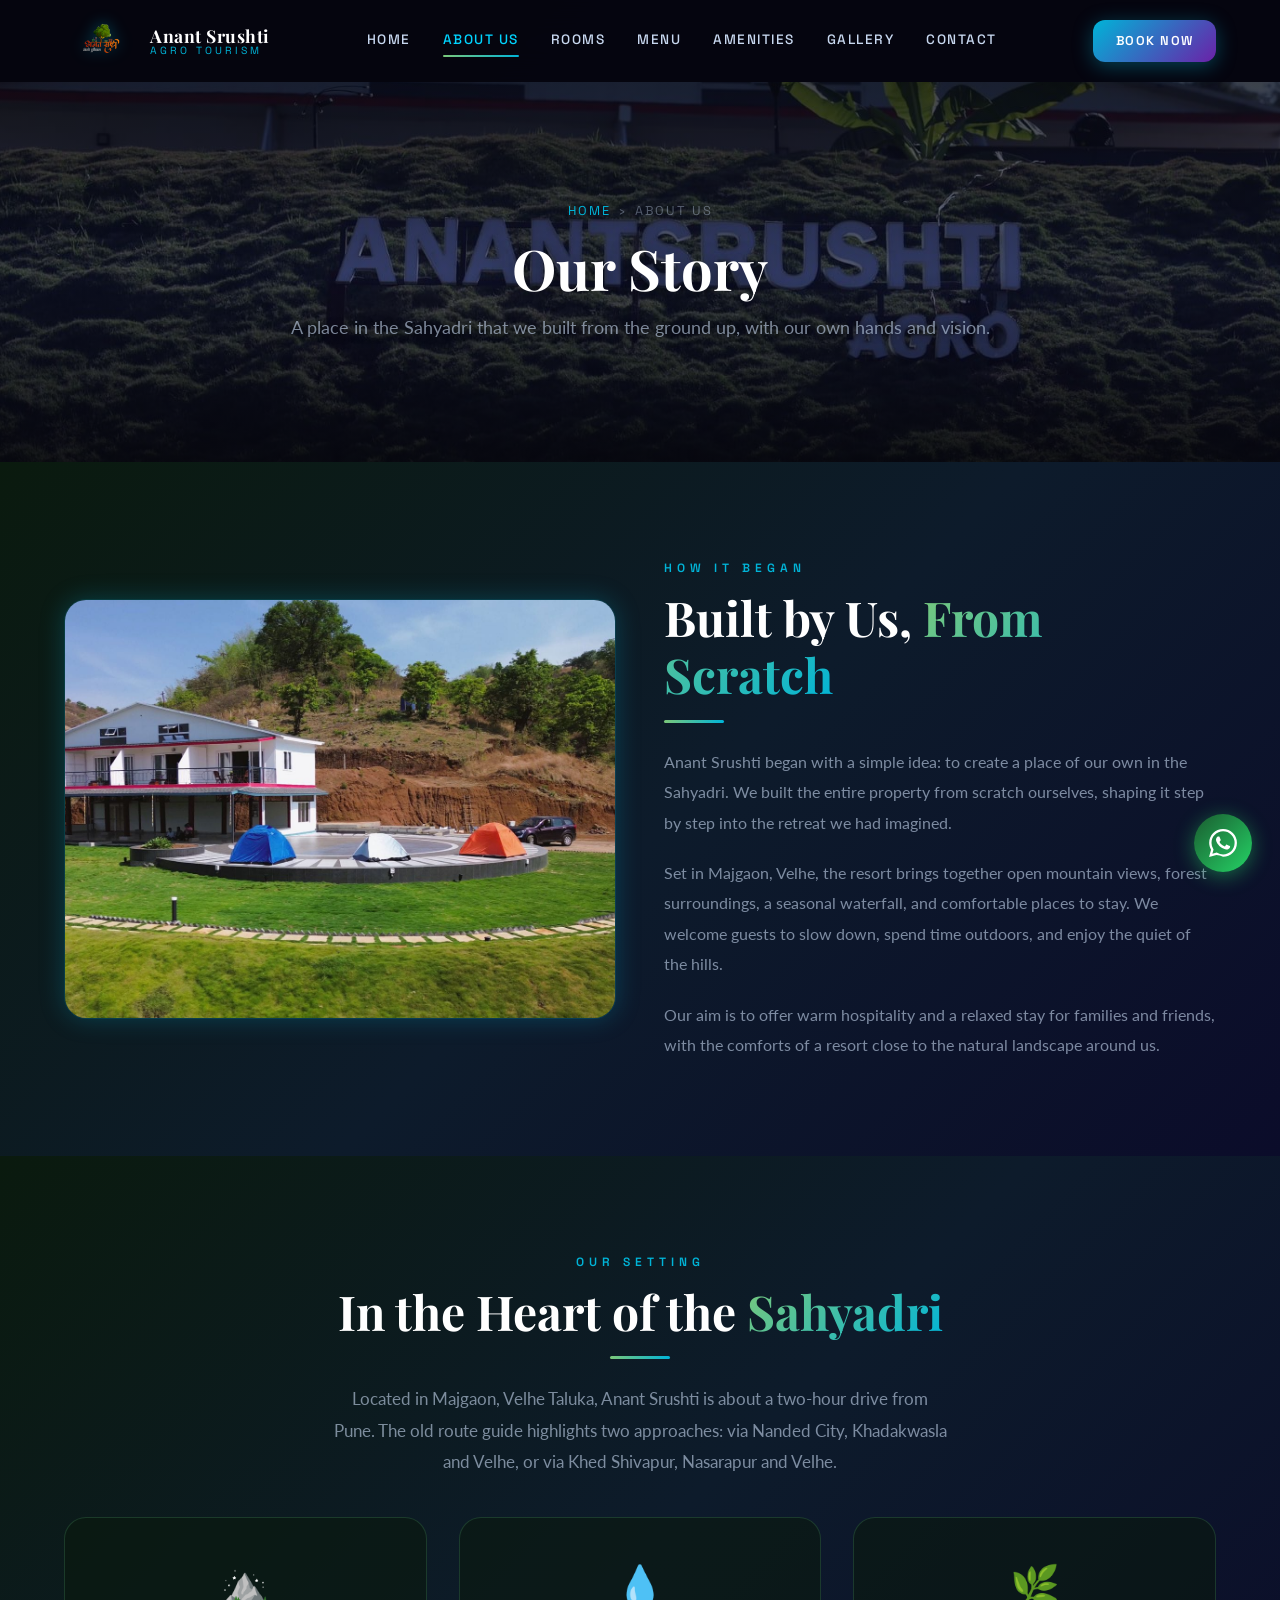
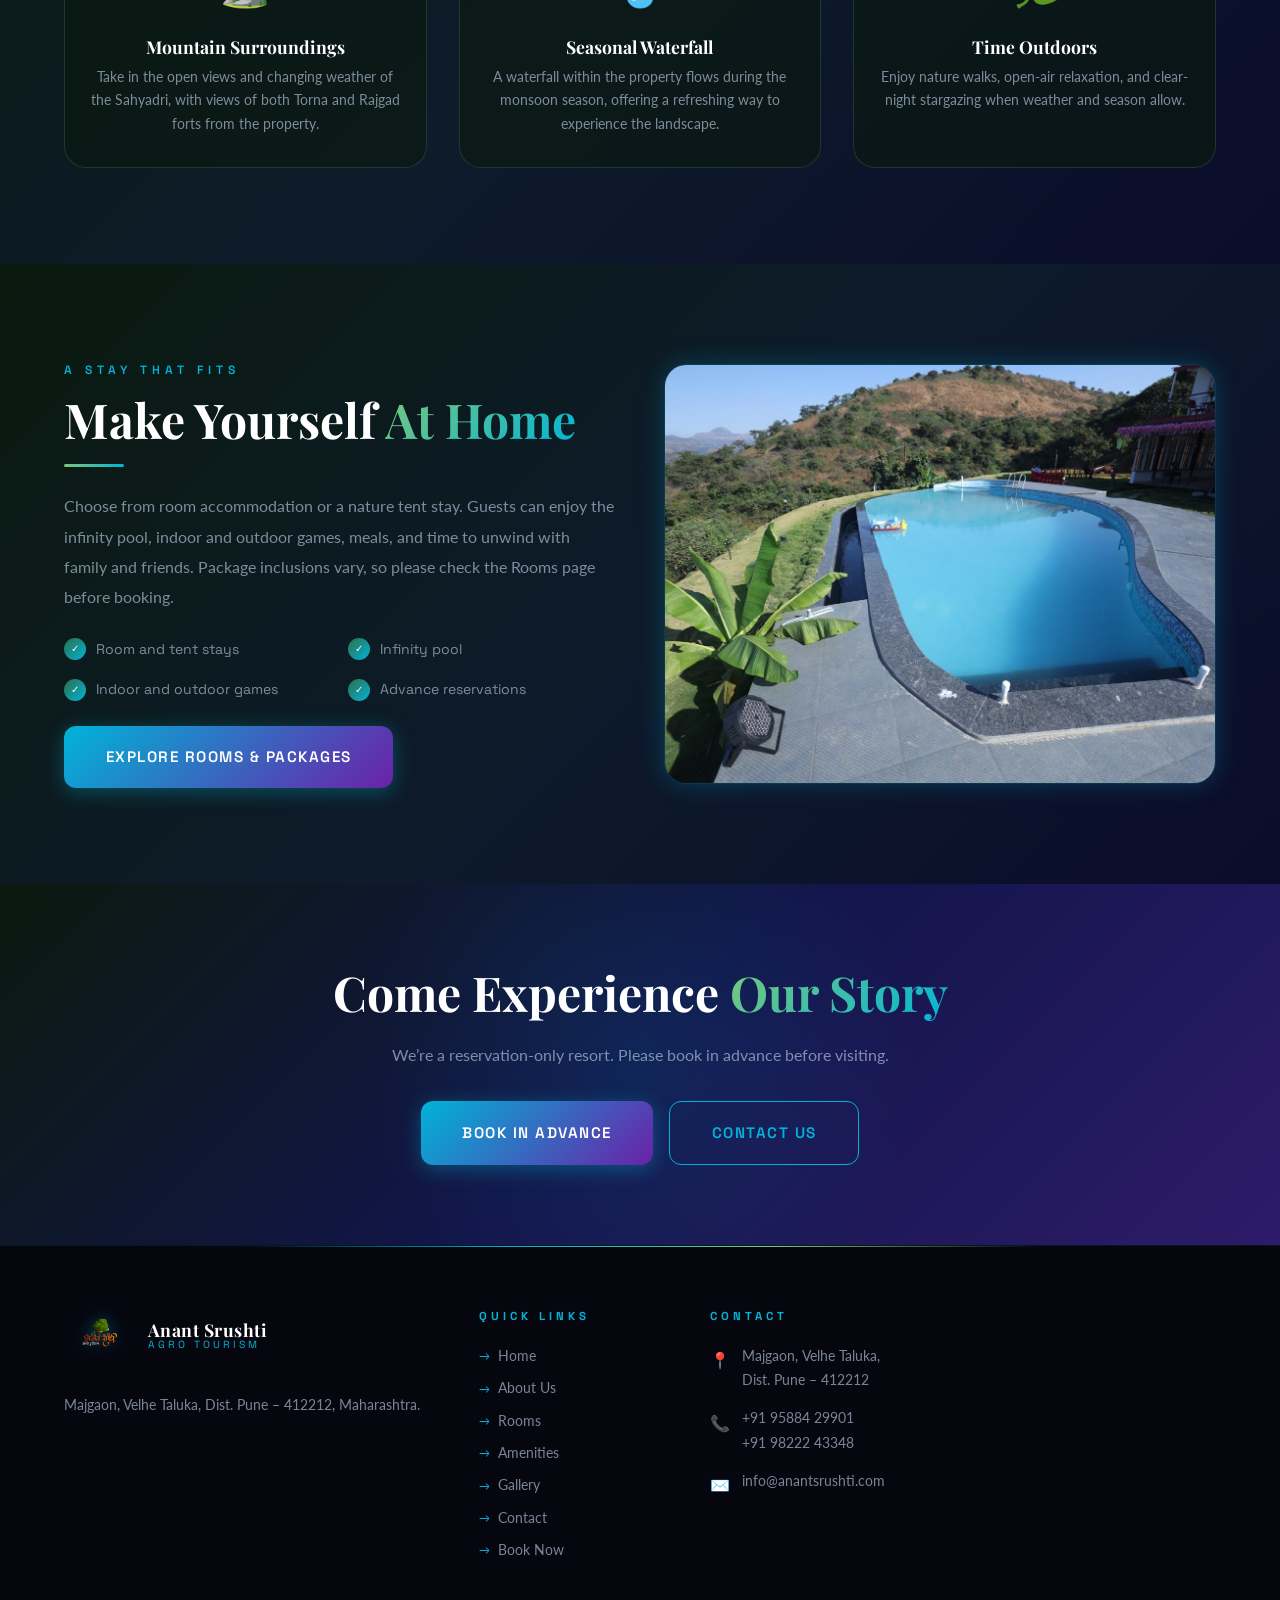
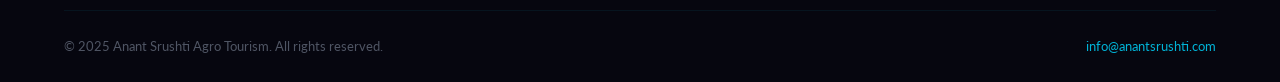
==== commit f325a03c: "Update website content and hero assets Co-authored-by: Copilot <223556219+Copilot@users.noreply.gith" ====
--- a/about.html
+++ b/about.html
@@ -60,7 +60,7 @@
         <p class="section-subtitle" style="margin:0 auto;" data-animate>Located in Majgaon, Velhe Taluka, Anant Srushti is about a two-hour drive from Pune. The old route guide highlights two approaches: via Nanded City, Khadakwasla and Velhe, or via Khed Shivapur, Nasarapur and Velhe.</p>
       </div>
       <div class="grid-3 stagger-children">
-        <article class="amenity-card" data-animate><span class="amenity-icon">⛰️</span><h3>Mountain Surroundings</h3><p>Take in the open views and changing weather of the Sahyadri, with the historic forts of Torna and Rajgad in the wider region.</p></article>
+        <article class="amenity-card" data-animate><span class="amenity-icon">⛰️</span><h3>Mountain Surroundings</h3><p>Take in the open views and changing weather of the Sahyadri, with views of both Torna and Rajgad forts from the property.</p></article>
         <article class="amenity-card" data-animate><span class="amenity-icon">💧</span><h3>Seasonal Waterfall</h3><p>A waterfall within the property flows during the monsoon season, offering a refreshing way to experience the landscape.</p></article>
         <article class="amenity-card" data-animate><span class="amenity-icon">🌿</span><h3>Time Outdoors</h3><p>Enjoy nature walks, open-air relaxation, and clear-night stargazing when weather and season allow.</p></article>
       </div>
--- a/assets/css/style.css
+++ b/assets/css/style.css
@@ -547,7 +547,7 @@
   inset: 0;
   background-size: cover;
   background-position: center center;
-  transform: scale(1.08);
+  transform: scale(1);
   transition: transform 0.1s linear;
 }
 .hero-overlay {
